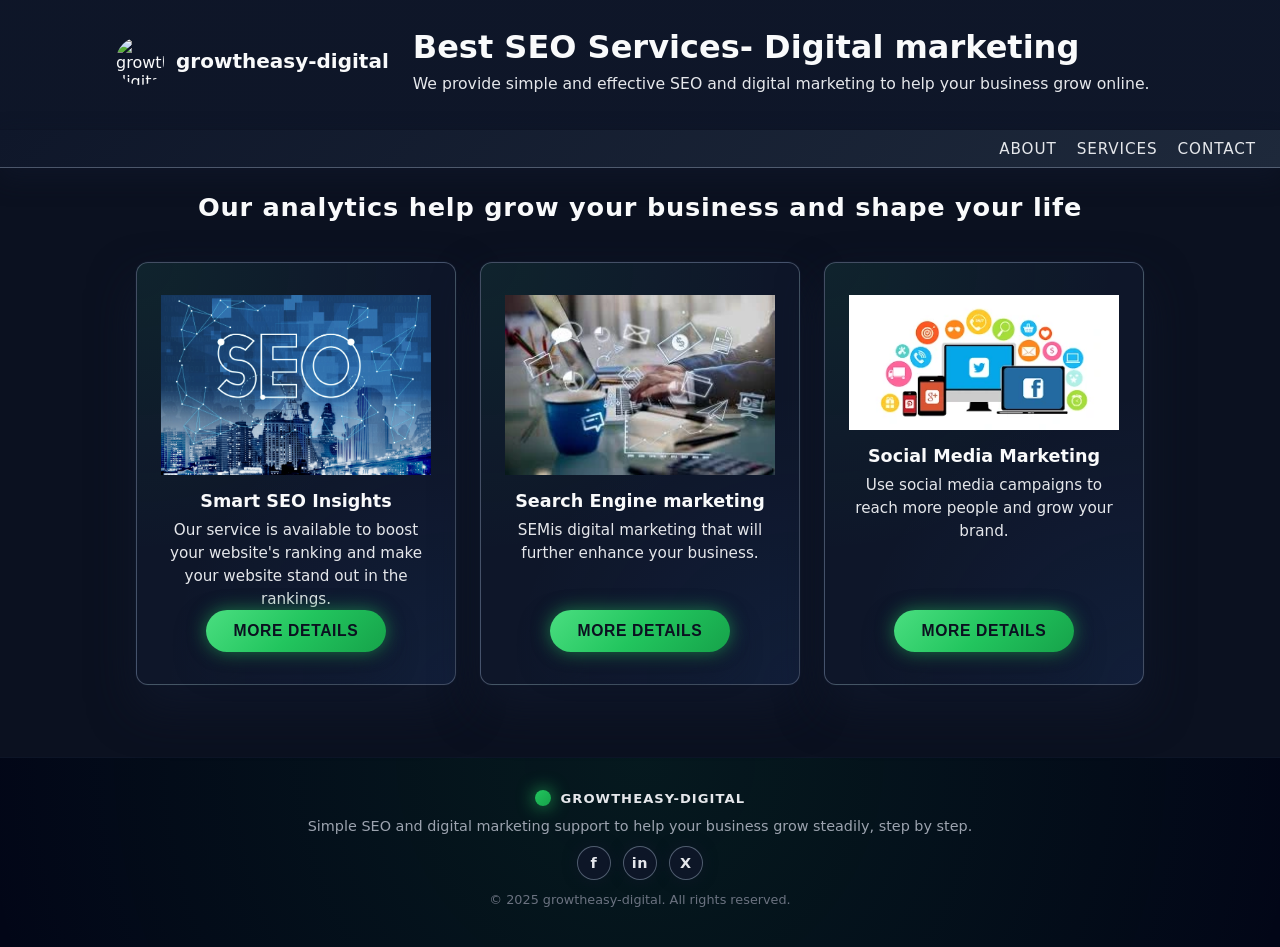
==== index.html @ 27e1763a "Add files via upload" ====
<!DOCTYPE html>
<html lang="en">
  <head>
    <meta charset="UTF-8" />
    <meta name="viewport" content="width=device-width, initial-scale=1.0" />
    <title>Best SEO Services - growtheasy-digital</title>
    <meta
      name="description"
      content="growtheasy-digital offers simple, effective SEO and digital marketing services to help your website rank higher and get more traffic."
    />
    <meta
      name="keywords"
      content="best SEO services, simple SEO, growtheasy-digital, digital marketing"
    />
    <link rel="stylesheet" href="style.css" />
  </head>
  <body>
    <header class="site-header">
      <div class="container header-inner">
        <div class="header-row">
          <div class="brand">
            <img
              src="assets/c__Users_sys_AppData_Roaming_Cursor_User_workspaceStorage_f2b926007fe96b2ac8cfe07fe9f8dbd3_images_digitalmarketing-91c3c5e1-c084-43f2-90ad-db1b7c544209.png"
              alt="growtheasy-digital digital marketing logo"
              class="brand-logo"
            />
            <span class="brand-name">growtheasy-digital</span>
          </div>

          <div class="title-group">
            <h1>Best SEO Services- Digital marketing</h1>
            <p>
              We provide simple and effective SEO and digital marketing to help
              your business grow online.
            </p>
          </div>
        </div>

        <div class="hero-media">
          <img
            src="images/digital-marketing-header.webp"
            alt="Digital marketing growth illustration"
          />
        </div>
      </div>
    </header>

    <nav class="main-nav main-nav--below">
      <a href="#about" class="nav-link">About</a>
      <a href="#services" class="nav-link">Services</a>
      <a href="#contact" class="nav-link">Contact</a>
    </nav>

    <section id="about" class="hero-subheading">
      <h2>Our analytics help grow your business and shape your life</h2>
    </section>

    <section id="services" class="feature-section">
      <div class="feature-grid">
        <div class="feature-card">
          <img src="search-engine-optimization.webp" alt="SEO analytics illustration" class="feature-icon" />
          <h3>Smart SEO Insights</h3>
          <p>Our service is available to boost your website's ranking and make your website stand out in the rankings.</p>
          <button class="feature-button">More Details</button>
        </div>
        <div class="feature-card">
          <img src="searchenginemarketing.webp" alt="Business growth chart" class="feature-icon" />
          <h3>Search Engine marketing</h3>
          <p>SEMis digital marketing that will further enhance your business.</p>
          <button class="feature-button">More Details</button>
        </div>
        <div class="feature-card">
          <img src="socialmediamarketing.webp" alt="Easy analytics dashboard" class="feature-icon" />
          <h3>Social Media Marketing</h3>
          <p>Use social media campaigns to reach more people and grow your brand.</p>
          <button class="feature-button">More Details</button>
        </div>
      </div>
    </section>

    <footer id="contact" class="site-footer">
      <div class="container footer-inner">
        <div class="footer-brand">
          <span class="footer-logo-dot"></span>
          <span class="footer-brand-name">growtheasy-digital</span>
        </div>
        <p class="footer-text">
          Simple SEO and digital marketing support to help your business grow steadily, step by step.
        </p>

        <div class="footer-social">
          <a href="#" class="footer-social-link" aria-label="Visit our Facebook">
            <span class="footer-social-icon">f</span>
          </a>
          <a href="#" class="footer-social-link" aria-label="Visit our Instagram">
            <span class="footer-social-icon">in</span>
          </a>
          <a href="#" class="footer-social-link" aria-label="Visit our Twitter">
            <span class="footer-social-icon">X</span>
          </a>
        </div>
        <p class="footer-copy">© 2025 growtheasy-digital. All rights reserved.</p>
      </div>
    </footer>
  </body>
</html>
---- style.css ----
/* Simple base styles */
*,
*::before,
*::after {
  box-sizing: border-box;
}

body {
  margin: 0;
  font-family: system-ui, -apple-system, BlinkMacSystemFont, "Segoe UI", sans-serif;
  background-color: #0b1120;
  color: #f9fafb;
}

img {
  max-width: 100%;
  display: block;
}

.container {
  max-width: 1080px;
  margin: 0 auto;
  padding: 0 1rem;
}

/* Header */
.site-header {
  background-image:
    linear-gradient(135deg, rgba(15, 23, 42, 0.8), rgba(15, 23, 42, 0.92)),
    url("images/banner.png");
  background-size: cover;
  background-position: center;
  background-repeat: no-repeat;
  border-bottom: 1px solid rgba(15, 23, 42, 0.6);
  padding: 1.75rem 0 2.25rem;
}

.header-inner {
  display: flex;
  flex-direction: column;
  gap: 1.5rem;
  align-items: stretch;
}

.header-row {
  display: flex;
  align-items: center;
  justify-content: space-between;
  gap: 1.5rem;
}

.brand {
  display: flex;
  align-items: center;
  gap: 0.75rem;
}

.brand-logo {
  width: 48px;
  height: 48px;
  border-radius: 50%;
  object-fit: cover;
}

.brand-name {
  font-weight: 700;
  font-size: 1.25rem;
  color: #f9fafb;
}

.title-group {
  flex: 1;
  text-align: left;
}

.title-group h1 {
  margin: 0 0 0.5rem;
  font-size: 2rem;
}

.title-group p {
  margin: 0;
  color: #e5e7eb;
  font-size: 0.98rem;
}

.hero-subheading {
  text-align: center;
  margin-top: 1.5rem;
}

.main-nav {
  display: flex;
  align-items: center;
  gap: 1.25rem;
}

.nav-link {
  font-size: 0.95rem;
  color: #e5e7eb;
  text-decoration: none;
  letter-spacing: 0.06em;
  text-transform: uppercase;
}

.nav-link:hover {
  color: #22c55e;
}

.main-nav--below {
  justify-content: flex-end;
  padding: 0.6rem 1.5rem 0.6rem;
  background: linear-gradient(135deg, #0f172a, #1e293b);
  border-bottom: 1px solid rgba(148, 163, 184, 0.45);
  box-shadow: 0 10px 25px rgba(15, 23, 42, 0.7);
}

.hero-subheading h2 {
  margin: 0;
  font-size: 1.6rem;
  font-weight: 700;
  letter-spacing: 0.03em;
  color: #f9fafb;
}

.hero-media {
  display: none;
}

.feature-section {
  margin-top: 2.5rem;
  padding: 0 1rem 3rem;
}

.feature-grid {
  display: flex;
  justify-content: center;
  align-items: stretch;
  gap: 1.5rem;
  max-width: 1080px;
  margin: 0 auto;
}

.feature-card {
  flex: 1;
  max-width: 320px;
  background:
    radial-gradient(circle at top left, rgba(34, 197, 94, 0.08), transparent 55%),
    radial-gradient(circle at bottom right, rgba(59, 130, 246, 0.08), transparent 55%),
    rgba(15, 23, 42, 0.98);
  border-radius: 0.75rem;
  padding: 2rem 1.5rem;
  text-align: center;
  border: 1px solid rgba(148, 163, 184, 0.4);
  min-height: 320px;
  display: flex;
  flex-direction: column;
  align-items: center;
  transition: transform 0.18s ease-out, box-shadow 0.18s ease-out, border-color 0.18s ease-out;
  box-shadow:
    0 22px 45px rgba(15, 23, 42, 0.9),
    0 0 0 1px rgba(15, 23, 42, 0.9);
}

.feature-card:hover {
  transform: translateY(-6px);
  border-color: rgba(190, 242, 100, 0.7);
  box-shadow:
    0 30px 60px rgba(15, 23, 42, 0.95),
    0 0 22px rgba(52, 211, 153, 0.6);
}

.feature-icon {
  width: 100%;
  max-height: 180px;
  margin: 0 0 1rem;
  border-radius: 0;
  object-fit: cover;
  border: none;
  background: none;
}

/* Slight boost for 3rd card image to visually balance sizes */
.feature-card:nth-child(3) .feature-icon {
  max-height: 210px;
  object-position: center top;
}

.feature-card h3 {
  margin: 0 0 0.5rem;
  font-size: 1.1rem;
  font-weight: 600;
}

.feature-card p {
  margin: 0;
  font-size: 0.95rem;
  color: #e5e7eb;
  line-height: 1.5;
}

.feature-button {
  margin-top: auto;
  display: inline-flex;
  align-items: center;
  justify-content: center;
  padding: 0.75rem 1.75rem;
  font-size: 0.98rem;
  font-weight: 600;
  border-radius: 999px;
  border: none;
  cursor: pointer;
  background:
    linear-gradient(135deg, #4ade80, #22c55e, #16a34a);
  color: #0b1120;
  box-shadow:
    0 0 18px rgba(34, 197, 94, 0.55),
    0 14px 30px rgba(15, 23, 42, 0.9);
  letter-spacing: 0.04em;
  text-transform: uppercase;
}

.feature-button:hover {
  transform: translateY(-1px);
  box-shadow: 0 18px 40px rgba(34, 197, 94, 0.6);
}

.feature-button:active {
  transform: translateY(0);
  box-shadow: 0 10px 24px rgba(34, 197, 94, 0.45);
}

.site-footer {
  border-top: 1px solid rgba(15, 23, 42, 0.9);
  background: radial-gradient(circle at top, rgba(34, 197, 94, 0.1), transparent),
    #020617;
  padding: 2rem 0 2.5rem;
  margin-top: 1.5rem;
}

.footer-inner {
  max-width: 1080px;
  margin: 0 auto;
  padding: 0 1rem;
  text-align: center;
}

.footer-brand {
  display: inline-flex;
  align-items: center;
  gap: 0.6rem;
  margin-bottom: 0.75rem;
}

.footer-logo-dot {
  width: 16px;
  height: 16px;
  border-radius: 999px;
  background: linear-gradient(135deg, #22c55e, #16a34a);
  box-shadow: 0 0 18px rgba(34, 197, 94, 0.9);
}

.footer-brand-name {
  font-weight: 600;
  letter-spacing: 0.08em;
  text-transform: uppercase;
  font-size: 0.82rem;
  color: #e5e7eb;
}

.footer-text {
  margin: 0 0 0.5rem;
  font-size: 0.9rem;
  color: #9ca3af;
}

.footer-copy {
  margin: 0;
  font-size: 0.8rem;
  color: #6b7280;
}

.footer-social {
  display: flex;
  justify-content: center;
  gap: 0.75rem;
  margin: 0.75rem 0 0.75rem;
}

.footer-social-link {
  text-decoration: none;
}

.footer-social-icon {
  width: 34px;
  height: 34px;
  border-radius: 999px;
  display: inline-flex;
  align-items: center;
  justify-content: center;
  font-size: 0.9rem;
  font-weight: 600;
  letter-spacing: 0.05em;
  background: rgba(15, 23, 42, 0.9);
  color: #e5e7eb;
  border: 1px solid rgba(148, 163, 184, 0.5);
  box-shadow: 0 0 14px rgba(15, 23, 42, 0.7);
}

/* Simple responsive */
@media (max-width: 768px) {
  .header-row {
    flex-direction: column;
    align-items: flex-start;
  }

  .title-group {
    text-align: left;
  }

  .feature-grid {
    flex-direction: column;
    align-items: center;
  }
}
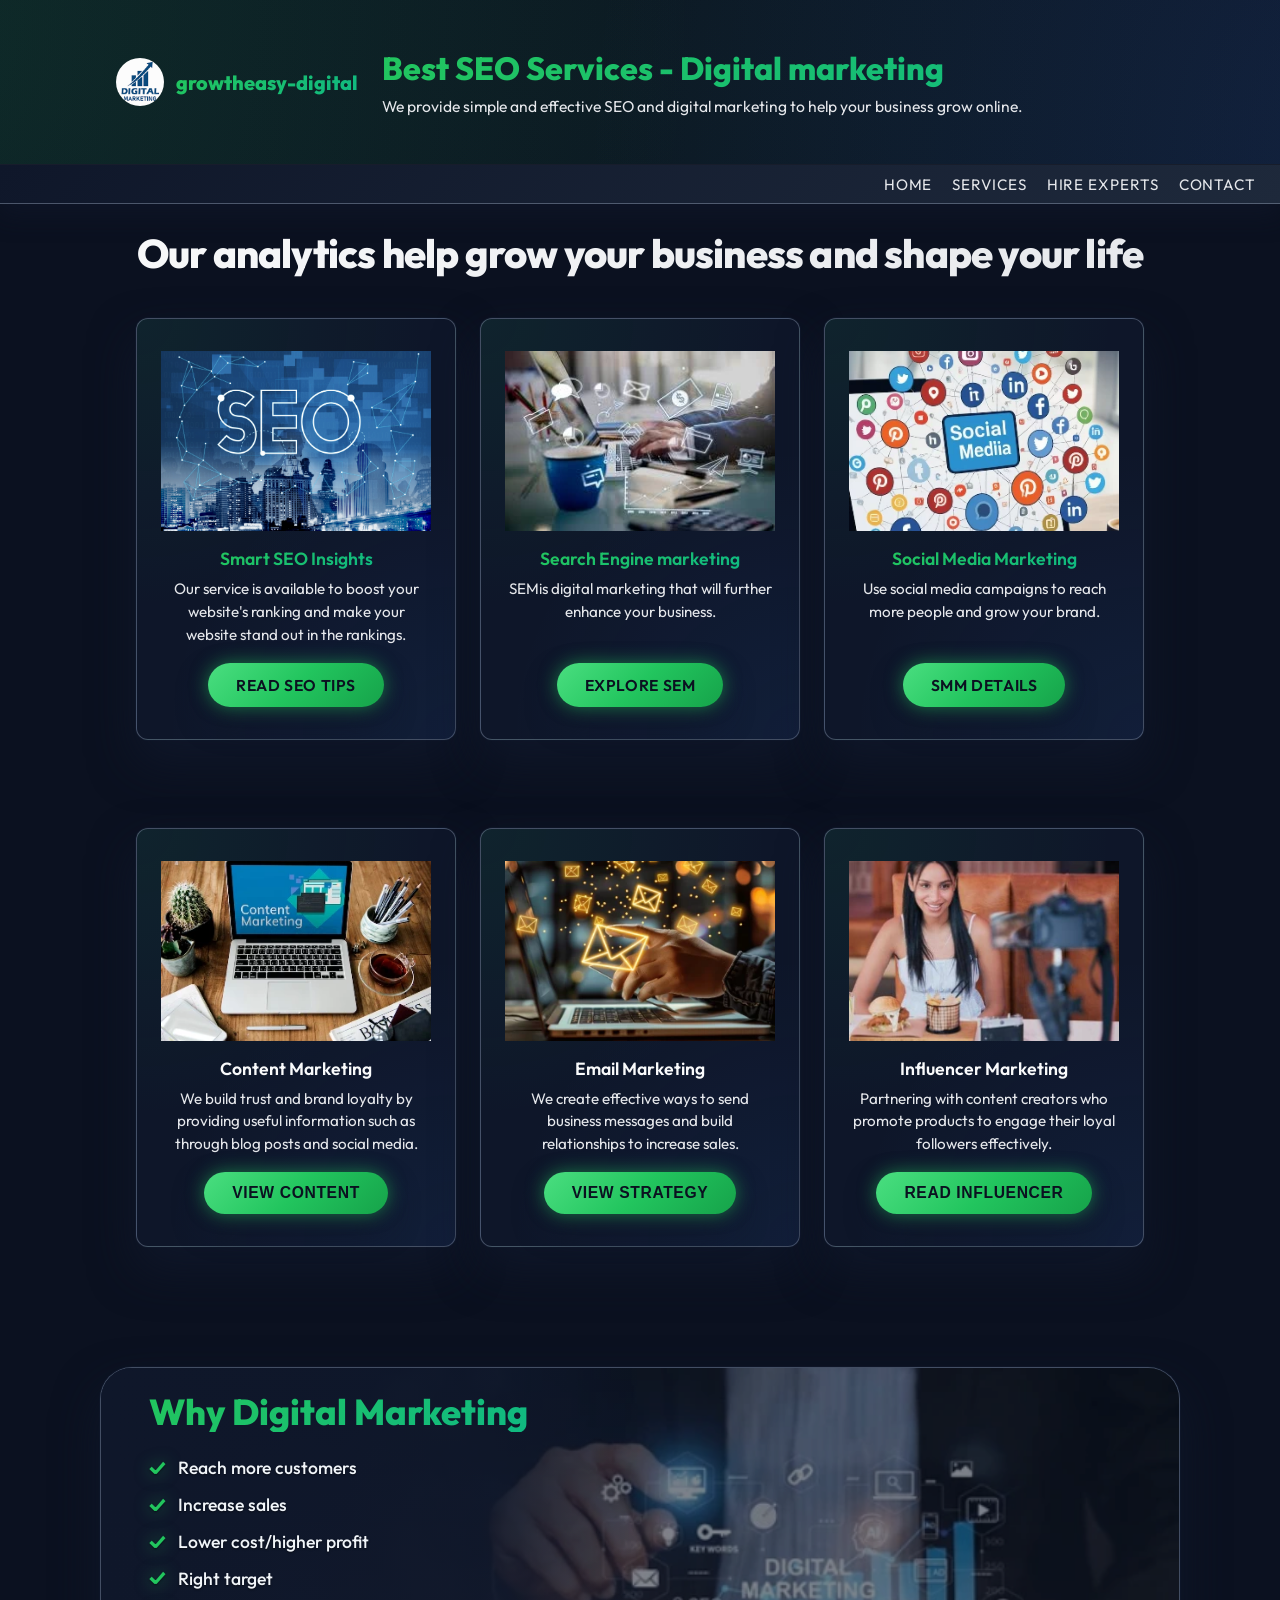
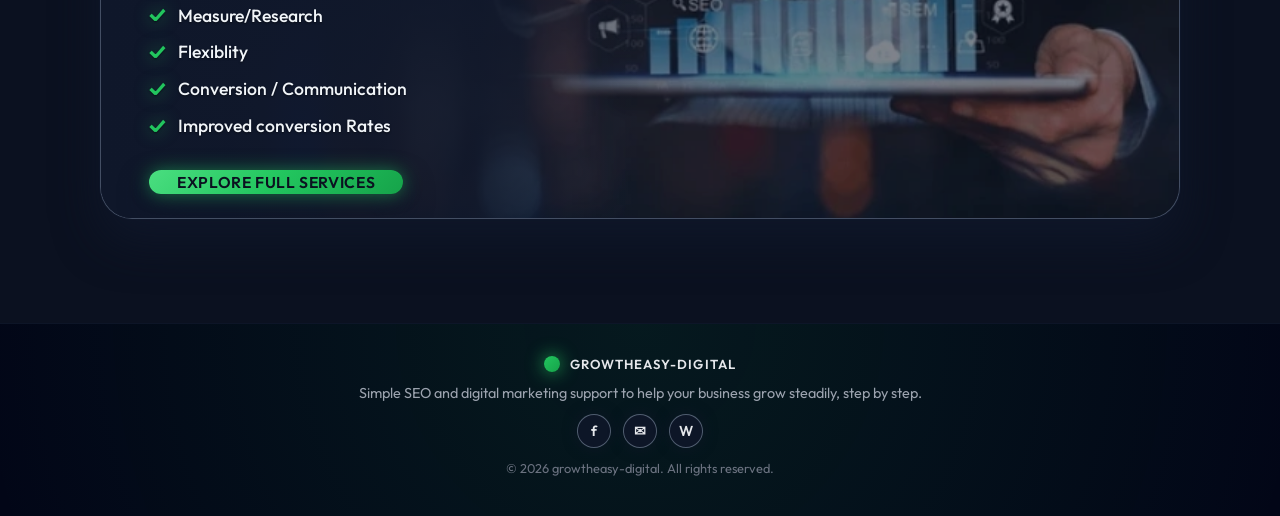
==== commit c3e3dbfd: "Add files via upload" ====
--- a/index.html
+++ b/index.html
@@ -1,106 +1,361 @@
 <!DOCTYPE html>
 <html lang="en">
-  <head>
-    <meta charset="UTF-8" />
-    <meta name="viewport" content="width=device-width, initial-scale=1.0" />
-    <title>Best SEO Services - growtheasy-digital</title>
-    <meta
-      name="description"
-      content="growtheasy-digital offers simple, effective SEO and digital marketing services to help your website rank higher and get more traffic."
-    />
-    <meta
-      name="keywords"
-      content="best SEO services, simple SEO, growtheasy-digital, digital marketing"
-    />
-    <link rel="stylesheet" href="style.css" />
-  </head>
-  <body>
-    <header class="site-header">
-      <div class="container header-inner">
-        <div class="header-row">
-          <div class="brand">
-            <img
-              src="assets/c__Users_sys_AppData_Roaming_Cursor_User_workspaceStorage_f2b926007fe96b2ac8cfe07fe9f8dbd3_images_digitalmarketing-91c3c5e1-c084-43f2-90ad-db1b7c544209.png"
-              alt="growtheasy-digital digital marketing logo"
-              class="brand-logo"
-            />
-            <span class="brand-name">growtheasy-digital</span>
+
+<head>
+  <meta charset="UTF-8" />
+  <meta name="viewport" content="width=device-width, initial-scale=1.0" />
+  <title>Best SEO Services - growtheasy-digital</title>
+  <meta name="description"
+    content="growtheasy-digital offers simple, effective SEO and digital marketing services to help your website rank higher and get more traffic." />
+  <meta name="keywords" content="best SEO services, simple SEO, growtheasy-digital, digital marketing" />
+
+  <!-- Open Graph / Facebook -->
+  <meta property="og:type" content="website" />
+  <meta property="og:url" content="https://digitalmarketing-blue.vercel.app/" />
+  <meta property="og:title" content="Best SEO Services - growtheasy-digital" />
+  <meta property="og:description"
+    content="Simple, effective SEO and digital marketing services to help your business grow." />
+  <meta property="og:image" content="https://digitalmarketing-blue.vercel.app/digitalmarketing.png" />
+
+  <!-- Twitter -->
+  <meta property="twitter:card" content="summary_large_image" />
+  <meta property="twitter:url" content="https://digitalmarketing-blue.vercel.app/" />
+  <meta property="twitter:title" content="Best SEO Services - growtheasy-digital" />
+  <meta property="twitter:description"
+    content="Simple, effective SEO and digital marketing services to help your business grow." />
+  <meta property="twitter:image" content="https://digitalmarketing-blue.vercel.app/digitalmarketing.png" />
+
+  <link rel="stylesheet" href="style.css" />
+  <!-- canonical -->
+  <link rel="canonical" href="https://digitalmarketing-blue.vercel.app/" />
+  <script type="application/ld+json">
+  {
+    "@context": "https://schema.org",
+    "@type": "LocalBusiness",
+    "name": "growtheasy-digital",
+    "image": "https://digitalmarketing-blue.vercel.app/digitalmarketing.png",
+    "@id": "https://digitalmarketing-blue.vercel.app/",
+    "url": "https://digitalmarketing-blue.vercel.app/",
+    "telephone": "919543060331",
+    "address": {
+      "@type": "PostalAddress",
+      "addressCountry": "IN"
+    },
+    "hasOfferCatalog": {
+      "@type": "OfferCatalog",
+      "name": "Digital Marketing Services",
+      "itemListElement": [
+        {
+          "@type": "Offer",
+          "itemOffered": {
+            "@type": "Service",
+            "name": "Search Engine Optimization"
+          }
+        },
+        {
+          "@type": "Offer",
+          "itemOffered": {
+            "@type": "Service",
+            "name": "Search Engine Marketing"
+          }
+        },
+        {
+          "@type": "Offer",
+          "itemOffered": {
+            "@type": "Service",
+            "name": "Social Media Marketing"
+          }
+        },
+        {
+          "@type": "Offer",
+          "itemOffered": {
+            "@type": "Service",
+            "name": "Content Marketing"
+          }
+        },
+        {
+          "@type": "Offer",
+          "itemOffered": {
+            "@type": "Service",
+            "name": "Email Marketing"
+          }
+        },
+        {
+          "@type": "Offer",
+          "itemOffered": {
+            "@type": "Service",
+            "name": "Digital Strategy"
+          }
+        },
+        {
+          "@type": "Offer",
+          "itemOffered": {
+            "@type": "Service",
+            "name": "Pay-Per-Click"
+          }
+        }
+      ]
+    }
+  }
+  </script>
+  <script type="application/ld+json">
+  {
+    "@context": "https://schema.org",
+    "@type": "BreadcrumbList",
+    "itemListElement": [{
+      "@type": "ListItem",
+      "position": 1,
+      "name": "Home",
+      "item": "https://digitalmarketing-blue.vercel.app/"
+    }]
+  }
+  </script>
+</head>
+
+<body>
+  <header class="site-header">
+    <div class="container header-inner">
+      <div class="header-row reveal">
+        <div class="brand">
+          <img src="digitalmarketing.png" alt="growtheasy-digital logo" class="brand-logo" />
+          <span class="brand-name flashy-gradient-text">growtheasy-digital</span>
+        </div>
+
+        <div class="title-group">
+          <h1 class="flashy-gradient-text">Best SEO Services - Digital marketing</h1>
+          <p>
+            We provide simple and effective SEO and digital marketing to help
+            your business grow online.
+          </p>
+        </div>
+      </div>
+
+      <div class="hero-media">
+        <img src="techseo.png" alt="Digital marketing growth illustration" />
+      </div>
+    </div>
+  </header>
+
+  <nav class="main-nav main-nav--below">
+    <a href="index.html" class="nav-link">Home</a>
+    <a href="digitalmarketing-services.html" class="nav-link">Services</a>
+    <a href="hire-digital-marketing-experts.html" class="nav-link">Hire Experts</a>
+    <a href="contact-us.html" class="nav-link">Contact</a>
+  </nav>
+
+  <section id="about" class="hero-subheading">
+    <h2>Our analytics help grow your business and shape your life</h2>
+  </section>
+  <section id="services" class="feature-section reveal">
+    <div class="feature-grid">
+      <div class="feature-card delay-1">
+        <img src="search-engine-optimization.webp" alt="SEO analytics illustration" class="feature-icon" />
+        <h3 class="flashy-gradient-text">Smart SEO Insights</h3>
+        <p>Our service is available to boost your website's ranking and make your website stand out in the rankings.</p>
+        <a href="https://medium.com/@umadevik.2008/smart-seo-insights-e9427f7b7530" class="feature-button"
+          target="_blank" rel="noopener noreferrer">Read SEO Tips</a>
+      </div>
+      <div class="feature-card delay-2">
+        <img src="searchenginemarketing.webp" alt="Business growth chart" class="feature-icon" />
+        <h3 class="flashy-gradient-text">Search Engine marketing</h3>
+        <p>SEMis digital marketing that will further enhance your business.</p>
+        <a href="https://medium.com/@umadevik.2008/search-engine-marketing-aad16ede987d" class="feature-button"
+          target="_blank" rel="noopener noreferrer">Explore SEM</a>
+      </div>
+      <div class="feature-card delay-3">
+        <img src="socialmediamarketings.webp" alt="Easy analytics dashboard" class="feature-icon" />
+        <h3 class="flashy-gradient-text">Social Media Marketing</h3>
+        <p>Use social media campaigns to reach more people and grow your brand.</p>
+        <a href="https://medium.com/@umadevik.2008/social-media-marketing-57915218c8c3" class="feature-button"
+          target="_blank" rel="noopener noreferrer"> SMM Details </a>
+      </div>
+    </div>
+  </section>
+
+  <section class="feature-section">
+    <div class="feature-grid">
+      <div class="feature-card">
+        <img src="contentmarketing.webp" alt="Content Marketing strategies" class="feature-icon" />
+        <h3>Content Marketing</h3>
+        <p>We build trust and brand loyalty by providing useful information such as through blog posts and social media.
+        </p>
+        <button id="contentAdBtn" class="feature-button">View Content</button>
+      </div>
+      <!-- popup content marketing-->
+      <div id="adPopup">
+        <div class="popup-header">
+          <span>Our Google Featured Ad</span>
+          <button onclick="closePopup()" class="popup-close">&times;</button>
+        </div>
+        <img src="contentad.png" alt="Google Ad Screenshot" class="popup-image">
+        <p class="popup-text">
+          We are recognized as a leading service on Google!
+        </p>
+      </div>
+
+      <div class="feature-card">
+        <img src="emailmarketing.webp" alt="Email Marketing campaigns" class="feature-icon" />
+        <h3>Email Marketing</h3>
+        <p>We create effective ways to send business messages and build relationships to increase sales.</p>
+        <button id="emailBtn" class="feature-button">View Strategy</button>
+      </div>
+
+      <div class="feature-card">
+        <img src="influencermarketing.webp" alt="Influencer Marketing partnerships" class="feature-icon" />
+        <h3>Influencer Marketing</h3>
+        <p>Partnering with content creators who promote products to engage their loyal followers effectively.</p>
+        <button class="feature-button" id="adBtn">Read Influencer</button>
+      </div>
+
+      <!-- start popup -->
+      <div id="adModal" class="modal-overlay">
+        <div class="modal-content-card">
+          <span id="closeBtn" class="modal-close-btn">&times;</span>
+          <h2 class="modal-title-text">Our Influencer Marketing Ad</h2>
+          <div class="modal-iframe-box">
+            <iframe loading="lazy" src="https://www.canva.com/design/DAHDA0j7-Xc/JDiESpW8kjUdtW1NJ4RB-g/view?embed"
+              allowfullscreen="allowfullscreen" allow="fullscreen">
+            </iframe>
           </div>
-
-          <div class="title-group">
-            <h1>Best SEO Services- Digital marketing</h1>
-            <p>
-              We provide simple and effective SEO and digital marketing to help
-              your business grow online.
-            </p>
+        </div>
+      </div>
+      <!--  end popup -->
+
+      <!-- Email Marketing Strategy Popup -->
+      <div id="emailModal" class="modal-overlay">
+        <div class="modal-content-card">
+          <span id="closeEmailBtn" class="modal-close-btn">&times;</span>
+          <h2 class="modal-title-text">Email Growth Engine</h2>
+
+          <div class="strategy-grid">
+            <div class="strategy-step">
+              <div class="step-icon">1</div>
+              <h4>Custom Strategy</h4>
+              <p>We build a roadmap based on your audience and goals.</p>
+            </div>
+            <div class="strategy-step">
+              <div class="step-icon">2</div>
+              <h4>Stunning Design</h4>
+              <p>Mobile-friendly, high-conversion email templates.</p>
+            </div>
+            <div class="strategy-step">
+              <div class="step-icon">3</div>
+              <h4>Data-Driven</h4>
+              <p>We analyze every click to maximize your sales.</p>
+            </div>
           </div>
-        </div>
-
-        <div class="hero-media">
-          <img
-            src="images/digital-marketing-header.webp"
-            alt="Digital marketing growth illustration"
-          />
-        </div>
-      </div>
-    </header>
-
-    <nav class="main-nav main-nav--below">
-      <a href="#about" class="nav-link">About</a>
-      <a href="#services" class="nav-link">Services</a>
-      <a href="#contact" class="nav-link">Contact</a>
-    </nav>
-
-    <section id="about" class="hero-subheading">
-      <h2>Our analytics help grow your business and shape your life</h2>
-    </section>
-
-    <section id="services" class="feature-section">
-      <div class="feature-grid">
-        <div class="feature-card">
-          <img src="search-engine-optimization.webp" alt="SEO analytics illustration" class="feature-icon" />
-          <h3>Smart SEO Insights</h3>
-          <p>Our service is available to boost your website's ranking and make your website stand out in the rankings.</p>
-          <button class="feature-button">More Details</button>
-        </div>
-        <div class="feature-card">
-          <img src="searchenginemarketing.webp" alt="Business growth chart" class="feature-icon" />
-          <h3>Search Engine marketing</h3>
-          <p>SEMis digital marketing that will further enhance your business.</p>
-          <button class="feature-button">More Details</button>
-        </div>
-        <div class="feature-card">
-          <img src="socialmediamarketing.webp" alt="Easy analytics dashboard" class="feature-icon" />
-          <h3>Social Media Marketing</h3>
-          <p>Use social media campaigns to reach more people and grow your brand.</p>
-          <button class="feature-button">More Details</button>
-        </div>
-      </div>
-    </section>
-
-    <footer id="contact" class="site-footer">
-      <div class="container footer-inner">
-        <div class="footer-brand">
-          <span class="footer-logo-dot"></span>
-          <span class="footer-brand-name">growtheasy-digital</span>
-        </div>
-        <p class="footer-text">
-          Simple SEO and digital marketing support to help your business grow steadily, step by step.
-        </p>
-
-        <div class="footer-social">
-          <a href="#" class="footer-social-link" aria-label="Visit our Facebook">
-            <span class="footer-social-icon">f</span>
-          </a>
-          <a href="#" class="footer-social-link" aria-label="Visit our Instagram">
-            <span class="footer-social-icon">in</span>
-          </a>
-          <a href="#" class="footer-social-link" aria-label="Visit our Twitter">
-            <span class="footer-social-icon">X</span>
-          </a>
-        </div>
-        <p class="footer-copy">© 2025 growtheasy-digital. All rights reserved.</p>
-      </div>
-    </footer>
-  </body>
-</html>
+
+          <div class="trust-stat-box">
+            <span class="stat-highlight">4200% average ROI</span>
+            <p>Email marketing is the most powerful tool for business growth.</p>
+          </div>
+
+          <div class="newsletter-preview">
+            <img src="emailmarketingservices.webp" alt="Email Strategy Preview" class="modal-preview-img">
+          </div>
+        </div>
+      </div>
+    </div>
+  </section>
+
+
+  <section class="feature-section">
+    <div class="cta-container">
+      <div class="cta-card">
+        <img src="digitalmarketingservices.webp" alt="Digital Marketing Services" class="cta-banner-image" />
+        <div class="cta-overlay-left">
+          <h2>Why Digital Marketing</h2>
+          <ul class="cta-benefits-list">
+            <li>Reach more customers</li>
+            <li>Increase sales</li>
+            <li>Lower cost/higher profit</li>
+            <li>Right target</li>
+            <li>Measure/Research</li>
+            <li>Flexiblity</li>
+            <li>Conversion / Communication</li>
+            <li>Improved conversion Rates</li>
+          </ul>
+          <a href="digitalmarketing-services.html" class="feature-button cta-overlay-btn">Explore Full Services</a>
+        </div>
+      </div>
+    </div>
+  </section>
+
+  <footer id="contact" class="site-footer">
+    <div class="container footer-inner">
+      <div class="footer-brand">
+        <span class="footer-logo-dot"></span>
+        <span class="footer-brand-name">growtheasy-digital</span>
+      </div>
+      <p class="footer-text">
+        Simple SEO and digital marketing support to help your business grow steadily, step by step.
+      </p>
+
+      <div class="footer-social">
+        <div class="footer-social-link" aria-label="Facebook">
+          <span class="footer-social-icon">f</span>
+        </div>
+        <a href="mailto:umadevik.2008@gmail.com" class="footer-social-link" aria-label="Mail Us">
+          <span class="footer-social-icon">✉</span>
+        </a>
+        <div class="footer-social-link" aria-label="Whatsapp">
+          <span class="footer-social-icon">W</span>
+        </div>
+      </div>
+      <p class="footer-copy">© 2026 growtheasy-digital. All rights reserved.</p>
+    </div>
+  </footer>
+  <script>
+    const observer = new IntersectionObserver((entries) => {
+      entries.forEach((entry) => {
+        if (entry.isIntersecting) {
+          entry.target.classList.add('active');
+        }
+      });
+    }, { threshold: 0.1 });
+
+    document.querySelectorAll('.reveal').forEach((el) => observer.observe(el));
+
+    // Modal Elements
+    var modal = document.getElementById("adModal");
+    var btn = document.getElementById("adBtn");
+    var span = document.getElementById("closeBtn");
+
+    // AdModal (Influencer)
+    btn.onclick = function () { modal.style.display = "block"; document.body.style.overflow = "hidden"; }
+    span.onclick = function () { modal.style.display = "none"; document.body.style.overflow = "auto"; }
+
+    // Email Modal Setup
+    const emailModal = document.getElementById("emailModal");
+    const emailBtn = document.getElementById("emailBtn");
+    const closeEmailBtn = document.getElementById("closeEmailBtn");
+
+    emailBtn.onclick = function () {
+      emailModal.style.display = "block";
+      document.body.style.overflow = "hidden";
+    }
+    closeEmailBtn.onclick = function () {
+      emailModal.style.display = "none";
+      document.body.style.overflow = "auto";
+    }
+
+    // Window Click to Close
+    window.onclick = function (event) {
+      if (event.target == modal) { modal.style.display = "none"; document.body.style.overflow = "auto"; }
+      if (event.target == emailModal) { emailModal.style.display = "none"; document.body.style.overflow = "auto"; }
+    }
+
+    // Content Ad Popup
+    const contentModal = document.getElementById("adPopup");
+    const contentBtn = document.getElementById("contentAdBtn");
+
+    contentBtn.onclick = function () {
+      contentModal.style.display = "block";
+    }
+    function closePopup() {
+      document.getElementById('adPopup').style.display = 'none';
+    }
+  </script>
+</body>
+
+</html>
--- a/style.css
+++ b/style.css
@@ -1,4 +1,15 @@
-/* Simple base styles */
+@import url('https://fonts.googleapis.com/css2?family=Outfit:wght@300;400;600;800&display=swap');
+
+:root {
+  --primary: #22c55e;
+  --primary-glow: rgba(34, 197, 94, 0.4);
+  --accent: #10b981;
+  --dark-bg: #0b1120;
+  --glass-bg: rgba(255, 255, 255, 0.7);
+  --glass-border: rgba(255, 255, 255, 0.3);
+  --premium-shadow: 0 20px 40px -10px rgba(75, 59, 59, 0.1);
+}
+
 *,
 *::before,
 *::after {
@@ -7,9 +18,10 @@
 
 body {
   margin: 0;
-  font-family: system-ui, -apple-system, BlinkMacSystemFont, "Segoe UI", sans-serif;
+  font-family: 'Outfit', sans-serif;
   background-color: #0b1120;
   color: #f9fafb;
+  overflow-x: hidden;
 }
 
 img {
@@ -25,17 +37,41 @@
 
 /* Header */
 .site-header {
-  background-image:
-    linear-gradient(135deg, rgba(15, 23, 42, 0.8), rgba(15, 23, 42, 0.92)),
-    url("images/banner.png");
-  background-size: cover;
-  background-position: center;
-  background-repeat: no-repeat;
-  border-bottom: 1px solid rgba(15, 23, 42, 0.6);
-  padding: 1.75rem 0 2.25rem;
+  position: relative;
+  background: #0b1120;
+  overflow: hidden;
+  padding: 3rem 0;
+  border-bottom: 1px solid rgba(255, 255, 255, 0.05);
+}
+
+.site-header::before {
+  content: "";
+  position: absolute;
+  top: -50%;
+  left: -50%;
+  width: 200%;
+  height: 200%;
+  background:
+    radial-gradient(circle at 20% 30%, rgba(34, 197, 94, 0.15) 0%, transparent 40%),
+    radial-gradient(circle at 80% 70%, rgba(59, 130, 246, 0.15) 0%, transparent 40%),
+    radial-gradient(circle at 50% 50%, rgba(34, 197, 94, 0.05) 0%, transparent 60%);
+  animation: mesh-float 20s infinite linear;
+  z-index: 0;
+}
+
+@keyframes mesh-float {
+  0% {
+    transform: rotate(0deg);
+  }
+
+  100% {
+    transform: rotate(360deg);
+  }
 }
 
 .header-inner {
+  position: relative;
+  z-index: 1;
   display: flex;
   flex-direction: column;
   gap: 1.5rem;
@@ -117,14 +153,246 @@
 
 .hero-subheading h2 {
   margin: 0;
-  font-size: 1.6rem;
-  font-weight: 700;
-  letter-spacing: 0.03em;
+  font-size: 2.5rem;
+  font-weight: 800;
+  letter-spacing: -0.02em;
   color: #f9fafb;
+  background: linear-gradient(135deg, #f9fafb 0%, #e5e7eb 100%);
+  -webkit-background-clip: text;
+  background-clip: text;
+  -webkit-text-fill-color: transparent;
+}
+
+/* Glassmorphism Utility */
+.glass-panel {
+  background: rgba(255, 255, 255, 0.8);
+  backdrop-filter: blur(12px);
+  -webkit-backdrop-filter: blur(12px);
+  border: 1px solid rgba(255, 255, 255, 0.4);
+  box-shadow: 0 8px 32px 0 rgba(31, 38, 135, 0.07);
+}
+
+/* Flashy Text */
+.flashy-gradient-text {
+  background: linear-gradient(135deg, #22c55e 0%, #10b981 100%);
+  -webkit-background-clip: text;
+  background-clip: text;
+  -webkit-text-fill-color: transparent;
+  font-weight: 800;
+}
+
+/* Entry Animations */
+.reveal {
+  opacity: 0;
+  transform: translateY(30px);
+  transition: all 0.8s cubic-bezier(0.2, 1, 0.3, 1);
+}
+
+.reveal.active {
+  opacity: 1;
+  transform: translateY(0);
+}
+
+.delay-1 {
+  transition-delay: 0.1s;
+}
+
+.delay-2 {
+  transition-delay: 0.2s;
+}
+
+.delay-3 {
+  transition-delay: 0.3s;
 }
 
 .hero-media {
   display: none;
+}
+
+/* Call to Action Container */
+.cta-container {
+  width: 100%;
+  display: flex;
+  justify-content: center;
+}
+
+.cta-card {
+  width: 90%;
+  max-width: 1080px;
+  margin: 2rem auto;
+  position: relative;
+  border-radius: 2rem;
+  overflow: hidden;
+  background: rgba(15, 23, 42, 0.98);
+  border: 1px solid rgba(148, 163, 184, 0.4);
+  box-shadow:
+    0 22px 45px rgba(15, 23, 42, 0.9),
+    0 0 0 1px rgba(15, 23, 42, 0.9);
+  transition: transform 0.3s ease, box-shadow 0.3s ease;
+}
+
+.cta-card:hover {
+  transform: translateY(-5px);
+  box-shadow:
+    0 30px 60px rgba(15, 23, 42, 0.95),
+    0 0 22px rgba(52, 211, 153, 0.4);
+}
+
+.cta-banner-image {
+  width: 100%;
+  height: 100%;
+  min-height: 450px;
+  display: block;
+  object-fit: cover;
+  opacity: 0.6;
+  /* Soften the image to make text pop */
+  filter: brightness(0.8);
+}
+
+/* Left side transparent box */
+.cta-overlay-left {
+  position: absolute;
+  top: 0;
+  left: 0;
+  width: 50%;
+  height: 100%;
+  display: flex;
+  flex-direction: column;
+  justify-content: center;
+  align-items: flex-start;
+  padding: 4rem 3rem;
+  background: linear-gradient(to right, rgba(15, 23, 42, 1) 0%, rgba(15, 23, 42, 0.8) 70%, transparent 100%);
+  z-index: 2;
+}
+
+.cta-overlay-left h2 {
+  color: #ffffff;
+  font-size: 2.25rem;
+  font-weight: 800;
+  line-height: 1.1;
+  margin: 0 0 1.5rem 0;
+  background: linear-gradient(135deg, #22c55e, #10b981);
+  -webkit-background-clip: text;
+  background-clip: text;
+  -webkit-text-fill-color: transparent;
+}
+
+.cta-overlay-left p {
+  color: #f9fafb;
+  font-size: 1.25rem;
+  font-weight: 500;
+  line-height: 1.6;
+  margin: 0 0 1.5rem 0;
+  /* Add margin below p to push button down */
+  text-shadow: 0 2px 4px rgba(0, 0, 0, 0.8);
+}
+
+.cta-benefits-list {
+  list-style: none;
+  padding: 0;
+  margin: 0 0 2rem 0;
+  display: flex;
+  flex-direction: column;
+  gap: 0.8rem;
+}
+
+.cta-benefits-list li {
+  display: flex;
+  align-items: center;
+  gap: 0.75rem;
+  font-size: 1.1rem;
+  color: #f1f5f9;
+  font-weight: 500;
+  text-shadow: 0 1px 2px rgba(0, 0, 0, 0.5);
+}
+
+.cta-benefits-list li::before {
+  content: "✓";
+  color: #22c55e;
+  font-weight: 900;
+  font-size: 1.2rem;
+  display: inline-block;
+  filter: drop-shadow(0 0 8px rgba(34, 197, 94, 0.5));
+}
+
+.cta-overlay-btn {
+
+  align-self: flex-start;
+  /* Move from left side to right side of the overlay box */
+  margin-top: 0;
+  /* No extra margin, let the list margin handle the gap */
+  padding: 0.9rem 2.5rem;
+  font-size: 1.1rem;
+  position: relative;
+  overflow: hidden;
+  animation: flashy-glow 3s infinite;
+  border: 2px solid rgba(255, 255, 255, 0.4);
+  backdrop-filter: blur(8px);
+  -webkit-backdrop-filter: blur(8px);
+  transition: all 0.3s ease;
+}
+
+.cta-overlay-btn:hover {
+  transform: scale(1.05) translateY(-2px);
+  border-color: rgba(255, 255, 255, 0.5);
+}
+
+@keyframes flashy-glow {
+
+  0%,
+  100% {
+    box-shadow: 0 0 15px rgba(34, 197, 94, 0.6), 0 14px 30px rgba(15, 23, 42, 0.9);
+    background: linear-gradient(135deg, #4ade80, #22c55e, #16a34a);
+  }
+
+  50% {
+    box-shadow: 0 0 35px rgba(74, 222, 128, 0.9), 0 14px 30px rgba(15, 23, 42, 0.9);
+    background: linear-gradient(135deg, #5ef095, #22c55e, #16a34a);
+  }
+}
+
+.cta-overlay-btn::after {
+  content: "";
+  position: absolute;
+  top: -50%;
+  left: -100%;
+  width: 50%;
+  height: 200%;
+  background: linear-gradient(to right,
+      transparent,
+      rgba(255, 255, 255, 0.3),
+      transparent);
+  transform: rotate(30deg);
+  transition: none;
+}
+
+.cta-overlay-btn:hover::after {
+  animation: shimmer 0.8s infinite;
+}
+
+@keyframes shimmer {
+  100% {
+    left: 200%;
+  }
+}
+
+/* Responsive drop down to text-under-image */
+@media (max-width: 768px) {
+  .cta-overlay-left {
+    position: static;
+    width: 100%;
+    height: auto;
+    background: rgba(11, 17, 32, 0.95);
+    padding: 2rem;
+    align-items: center;
+    text-align: center;
+  }
+
+  .cta-benefits-list {
+    align-items: flex-start;
+    margin: 0 auto 2rem;
+    width: fit-content;
+  }
 }
 
 .feature-section {
@@ -180,11 +448,13 @@
   background: none;
 }
 
-/* Slight boost for 3rd card image to visually balance sizes */
-.feature-card:nth-child(3) .feature-icon {
+/* Adjusted 3rd card image to visually balance sizes */
+/*.feature-card:nth-child(3) .feature-icon {
   max-height: 210px;
-  object-position: center top;
-}
+  object-fit: contain;
+  object-position: center center;
+  margin-top: -10px;
+}*/
 
 .feature-card h3 {
   margin: 0 0 0.5rem;
@@ -193,10 +463,38 @@
 }
 
 .feature-card p {
-  margin: 0;
+  margin: 0 0 1rem;
   font-size: 0.95rem;
   color: #e5e7eb;
   line-height: 1.5;
+}
+
+.tool-list {
+  list-style: none;
+  padding: 0;
+  margin: 1rem 0 0;
+  width: 100%;
+  text-align: left;
+}
+
+.tool-list li {
+  font-size: 0.88rem;
+  color: #9ca3af;
+  padding: 0.4rem 0;
+  border-bottom: 1px solid rgba(148, 163, 184, 0.1);
+  display: flex;
+  align-items: center;
+  gap: 0.5rem;
+}
+
+.tool-list li::before {
+  content: "→";
+  color: #22c55e;
+  font-weight: bold;
+}
+
+.tool-list li:last-child {
+  border-bottom: none;
 }
 
 .feature-button {
@@ -218,6 +516,7 @@
     0 14px 30px rgba(15, 23, 42, 0.9);
   letter-spacing: 0.04em;
   text-transform: uppercase;
+  text-decoration: none;
 }
 
 .feature-button:hover {
@@ -307,7 +606,367 @@
   box-shadow: 0 0 14px rgba(15, 23, 42, 0.7);
 }
 
+
+
+/* Light Theme & Button Styles */
+.header-actions {
+  display: flex;
+  align-items: center;
+}
+
+.home-btn-flashy {
+  display: inline-flex;
+  align-items: center;
+  justify-content: center;
+  gap: 0.8rem;
+  text-decoration: none;
+  background: white;
+  padding: 0.6rem 2.2rem;
+  /* Longer look */
+  border-radius: 50px;
+  /* Fully rounded rectangle */
+  box-shadow: 0 4px 15px rgba(0, 0, 0, 0.2);
+  border: 2px solid #22c55e;
+  transition: all 0.3s cubic-bezier(0.4, 0, 0.2, 1);
+  color: #1e293b;
+  position: relative;
+  overflow: hidden;
+}
+
+.home-blink {
+  animation: blink-pulse 2s infinite ease-in-out;
+}
+
+@keyframes blink-pulse {
+
+  0%,
+  100% {
+    box-shadow: 0 0 10px rgba(34, 197, 94, 0.4);
+    transform: scale(1);
+  }
+
+  50% {
+    box-shadow: 0 0 25px rgba(34, 197, 94, 0.8), 0 0 0 4px rgba(34, 197, 94, 0.1);
+    transform: scale(1.05);
+  }
+}
+
+.home-btn-flashy:hover {
+  transform: translateY(-2px) scale(1.08);
+  /* Hover effect slightly overriding animation */
+  background: #f0fdf4;
+  border-color: #4ade80;
+}
+
+.home-icon {
+  font-size: 1.4rem;
+  line-height: 1;
+  filter: drop-shadow(0 2px 4px rgba(0, 0, 0, 0.1));
+}
+
+.home-text {
+  font-size: 0.95rem;
+  /* Larger text for longer button */
+  font-weight: 700;
+  text-transform: uppercase;
+  letter-spacing: 0.1em;
+  color: #1e293b;
+}
+
+
+.secondary-header .title-group {
+  text-align: center;
+  margin-top: 1.5rem;
+}
+
+body.home-page.light-theme .main-nav--below {
+  background: white;
+  border-bottom: 1px solid #e2e8f0;
+  box-shadow: 0 4px 15px rgba(0, 0, 0, 0.05);
+}
+
+body.home-page.light-theme .nav-link {
+  color: #64748b;
+  font-weight: 600;
+}
+
+body.home-page.light-theme .nav-link:hover {
+  color: #22c55e;
+}
+
+/* Services Main Content */
+.services-main-section {
+  padding: 5rem 1rem 3rem;
+  /* Reduced top padding */
+  display: flex;
+  justify-content: center;
+}
+
+.services-main-container {
+  width: 90%;
+  max-width: 1400px;
+  background:
+    radial-gradient(circle at top left, rgba(34, 197, 94, 0.08), transparent 55%),
+    radial-gradient(circle at bottom right, rgba(59, 130, 246, 0.08), transparent 55%),
+    rgba(15, 23, 42, 0.98);
+  padding: 1.5rem 2rem 2.5rem;
+  border-radius: 40px;
+  box-shadow:
+    0 22px 45px rgba(15, 23, 42, 0.9),
+    0 0 0 1px rgba(15, 23, 42, 0.9);
+  border: 1px solid rgba(148, 163, 184, 0.4);
+  text-align: center;
+  position: relative;
+}
+
+.services-main-heading {
+  position: absolute;
+  top: -24px;
+  left: 50%;
+  transform: translateX(-50%);
+  background: linear-gradient(135deg, #22c55e, #10b981);
+  color: white;
+  padding: 0.8rem 3.5rem;
+  border-radius: 999px;
+  font-size: 1.5rem;
+  font-weight: 800;
+  text-transform: uppercase;
+  letter-spacing: 0.2em;
+  box-shadow:
+    0 10px 30px rgba(34, 197, 94, 0.5),
+    0 0 0 6px white;
+  margin: 0;
+  white-space: nowrap;
+  z-index: 10;
+  animation: floating-banner 3s ease-in-out infinite;
+}
+
+@keyframes floating-banner {
+
+  0%,
+  100% {
+    transform: translateX(-50%) translateY(0);
+  }
+
+  50% {
+    transform: translateX(-50%) translateY(-5px);
+  }
+}
+
 /* Simple responsive */
+@media (max-width: 768px) {
+  .services-main-container {
+    padding: 3rem 1.5rem;
+    width: 94%;
+    border-radius: 30px;
+  }
+
+  .services-main-heading {
+    font-size: 1.15rem;
+    padding: 0.6rem 2rem;
+    top: -20px;
+  }
+}
+
+/* Detailed Services List Items */
+.services-detailed-list {
+  list-style: none;
+  padding: 1rem 0 0;
+  margin: 0;
+  width: 100%;
+}
+
+.service-item {
+  display: flex;
+  align-items: center;
+  justify-content: space-between;
+  gap: 2rem;
+  margin-top: 1rem;
+  padding: 1.5rem;
+  border-bottom: 1px solid rgba(226, 232, 240, 0.3);
+  text-align: left;
+  border-radius: 20px;
+  transition: all 0.4s ease;
+}
+
+.service-item:hover {
+  background: rgba(240, 253, 244, 0.6);
+  transform: scale(1.01) translateX(5px);
+  box-shadow: 0 10px 20px rgba(0, 0, 0, 0.03);
+  border-bottom-color: transparent;
+}
+
+.service-item:last-child {
+  border-bottom: none;
+  padding-bottom: 0;
+}
+
+.service-text {
+  flex: 0 0 70%;
+  /* Increased text side */
+}
+
+.bullet-icon {
+  color: #22c55e;
+  font-size: 1.3rem;
+  filter: drop-shadow(0 0 5px rgba(34, 197, 94, 0.4));
+  margin-right: 0.5rem;
+}
+
+.service-text h4 {
+  font-size: 1.5rem;
+  /* More compact heading */
+  font-weight: 700;
+  color: #f9fafb;
+  margin-bottom: 0.75rem;
+  display: flex;
+  align-items: center;
+}
+
+.service-text p {
+  font-size: 1.05rem;
+  /* More compact text */
+  line-height: 1.6;
+  color: #e5e7eb;
+  margin: 0;
+}
+
+.service-media {
+  flex: 0 1 30%;
+  /* Decreased image side */
+  display: flex;
+  justify-content: center;
+  align-items: center;
+}
+
+.media-placeholder {
+  width: 100%;
+  aspect-ratio: 4/3;
+  /* Tighter aspect ratio */
+  background: #f8fafc;
+  border: 2px dashed #e2e8f0;
+  border-radius: 12px;
+  display: flex;
+  align-items: center;
+  justify-content: center;
+  color: #94a3b8;
+  font-size: 0.8rem;
+  font-weight: 600;
+  transition: all 0.3s ease;
+  min-height: 100px;
+  /* Thinner placeholder */
+}
+
+.media-placeholder:hover {
+  background: #f1f5f9;
+  border-color: #cbd5e1;
+  color: #64748b;
+  transform: translateY(-5px);
+}
+
+.service-img {
+  width: 100%;
+  height: auto;
+  max-height: 180px;
+  object-fit: contain;
+  border-radius: 12px;
+  filter: drop-shadow(0 10px 20px rgba(0, 0, 0, 0.2));
+  transition: transform 0.4s ease;
+}
+
+.service-item:hover .service-img {
+  transform: scale(1.05) rotate(1deg);
+}
+
+.why-choose-img {
+  width: 100%;
+  height: auto;
+  border-radius: 24px;
+  box-shadow: 0 20px 40px rgba(0, 0, 0, 0.3);
+  border: 1px solid rgba(255, 255, 255, 0.1);
+}
+
+.triple-img {
+  width: 100%;
+  height: 100%;
+  object-fit: cover;
+  transition: transform 0.5s ease;
+}
+
+.triple-media:hover .triple-img {
+  transform: scale(1.1);
+}
+
+/* Why Choose Us Section Styles */
+.why-choose-section {
+  padding: 4rem 1rem 6rem;
+  /* Extra bottom padding for the final section */
+}
+
+.why-choose-content {
+  display: flex;
+  align-items: center;
+  justify-content: space-between;
+  gap: 3rem;
+  margin-top: 1rem;
+}
+
+.why-choose-media {
+  flex: 0 0 40%;
+}
+
+.why-choose-text {
+  flex: 0 0 60%;
+  text-align: left;
+}
+
+.why-choose-description {
+  font-size: 1.15rem;
+  line-height: 1.7;
+  color: #e5e7eb;
+  margin-bottom: 2rem;
+  font-weight: 500;
+}
+
+.why-choose-list {
+  list-style: none;
+  padding: 0;
+  margin: 0;
+  display: flex;
+  flex-direction: column;
+  gap: 1rem;
+}
+
+.why-choose-list li {
+  display: flex;
+  align-items: flex-start;
+  gap: 0.8rem;
+  font-size: 1.1rem;
+  color: #e5e7eb;
+  font-weight: 600;
+  line-height: 1.4;
+}
+
+.why-choose-list .bullet-icon {
+  margin-top: 0.15rem;
+}
+
+/* Specific Responsive for Why Choose Us */
+@media (max-width: 900px) {
+  .why-choose-content {
+    flex-direction: column;
+    gap: 2.5rem;
+  }
+
+  .why-choose-media,
+  .why-choose-text {
+    flex: 0 0 100%;
+    width: 100%;
+    text-align: center;
+  }
+}
+
+/* Original simple responsive styles below */
 @media (max-width: 768px) {
   .header-row {
     flex-direction: column;
@@ -324,3 +983,667 @@
   }
 }
 
+/* Triple Column Container Section */
+.triple-container {
+  display: flex;
+  align-items: center;
+  justify-content: center;
+  gap: 2.5rem;
+  padding: 4rem 2rem;
+  margin: 4rem auto;
+  max-width: 1400px;
+  background: white;
+  border-radius: 40px;
+  border: 1px solid #e2e8f0;
+  box-shadow: 0 20px 50px rgba(0, 0, 0, 0.05);
+}
+
+.triple-media {
+  flex: 0 1 30%;
+  border-radius: 20px;
+  overflow: hidden;
+  box-shadow: 0 15px 35px rgba(0, 0, 0, 0.1);
+  transition: transform 0.4s ease;
+  height: 250px;
+}
+
+.triple-media:hover {
+  transform: translateY(-10px);
+}
+
+.triple-media img,
+.triple-media .media-placeholder {
+  width: 100%;
+  height: 100%;
+  object-fit: cover;
+  display: flex;
+}
+
+.triple-text {
+  flex: 0 0 40%;
+  text-align: center;
+}
+
+.triple-text h3 {
+  font-size: 2.2rem;
+  margin-bottom: 1.5rem;
+  color: #f9fafb;
+}
+
+.triple-text p {
+  font-size: 1.15rem;
+  line-height: 1.7;
+  color: #e5e7eb;
+  margin-bottom: 2rem;
+  font-weight: 500;
+}
+
+.triple-list {
+  list-style: none;
+  padding: 0;
+  margin: 0 auto;
+  display: inline-flex;
+  flex-direction: column;
+  gap: 1rem;
+  text-align: left;
+}
+
+.triple-list li {
+  display: flex;
+  align-items: center;
+  gap: 1rem;
+  font-weight: 700;
+  color: #f9fafb;
+  font-size: 1.1rem;
+}
+
+.triple-list li::before {
+  content: "✦";
+  color: #22c55e;
+  font-weight: 800;
+}
+
+@media (max-width: 992px) {
+  .triple-container {
+    flex-direction: column;
+    padding: 3rem 1.5rem;
+    width: 94%;
+  }
+
+  .triple-media,
+  .triple-text {
+    flex: 0 0 100%;
+    width: 100%;
+  }
+}
+
+/* Hire Digital Marketing Experts Page - Lite Theme Styles */
+body.lite-theme {
+  background-color: #f0f7ff;
+  background-image: radial-gradient(circle at 2px 2px, rgba(34, 197, 94, 0.05) 1px, transparent 0);
+  background-size: 32px 32px;
+  color: #1e293b;
+}
+
+.enquiry-form-section {
+  padding: 5rem 1rem;
+  display: flex;
+  justify-content: center;
+  align-items: center;
+  min-height: 80vh;
+}
+
+.form-container {
+  width: 100%;
+  max-width: 800px;
+  background: #ffffff;
+  padding: 3rem;
+  border-radius: 40px;
+  border: 1px solid #e2e8f0;
+  box-shadow: 0 20px 40px rgba(15, 23, 42, 0.05);
+  position: relative;
+}
+
+.form-header {
+  text-align: center;
+  margin-bottom: 3rem;
+}
+
+.form-header h2 {
+  font-size: 2.5rem;
+  margin-bottom: 1rem;
+  color: #0f172a;
+}
+
+.form-header p {
+  color: #64748b;
+  font-size: 1.1rem;
+}
+
+.enquiry-form {
+  display: grid;
+  grid-template-columns: 1fr 1fr;
+  gap: 1.5rem;
+}
+
+.form-group {
+  display: flex;
+  flex-direction: column;
+  gap: 0.5rem;
+}
+
+.form-group.full-width {
+  grid-column: 1 / -1;
+}
+
+.form-group label {
+  color: #334155;
+  font-weight: 600;
+  font-size: 0.95rem;
+  margin-left: 0.5rem;
+}
+
+.form-group input,
+.form-group select,
+.form-group textarea {
+  background: #f8fafc;
+  border: 1px solid #e2e8f0;
+  padding: 0.8rem 1.2rem;
+  border-radius: 12px;
+  color: #1e293b;
+  font-family: inherit;
+  font-size: 1rem;
+  transition: all 0.3s ease;
+}
+
+.form-group input:focus,
+.form-group select:focus,
+.form-group textarea:focus {
+  outline: none;
+  border-color: #22c55e;
+  background: #ffffff;
+  box-shadow: 0 0 0 4px rgba(34, 197, 94, 0.1);
+}
+
+.submit-btn {
+  grid-column: 1 / -1;
+  margin-top: 2rem;
+  padding: 1.25rem;
+  background: linear-gradient(135deg, #22c55e, #10b981, #22c55e);
+  background-size: 200% auto;
+  color: #ffffff;
+  border: none;
+  border-radius: 16px;
+  font-size: 1.2rem;
+  font-weight: 800;
+  cursor: pointer;
+  transition: all 0.4s cubic-bezier(0.175, 0.885, 0.32, 1.275);
+  text-transform: uppercase;
+  letter-spacing: 0.15em;
+  position: relative;
+  overflow: hidden;
+  box-shadow: 0 10px 30px rgba(34, 197, 94, 0.3);
+  animation: flashy-button-pulse 3s infinite;
+}
+
+.submit-btn::before {
+  content: "";
+  position: absolute;
+  top: 0;
+  left: -100%;
+  width: 50%;
+  height: 100%;
+  background: linear-gradient(to right,
+      transparent,
+      rgba(255, 255, 255, 0.4),
+      transparent);
+  transform: skewX(-25deg);
+  transition: none;
+}
+
+.submit-btn:hover::before {
+  animation: shimmer 1.5s infinite;
+}
+
+.submit-btn:hover {
+  transform: translateY(-5px) scale(1.02);
+  box-shadow: 0 20px 40px rgba(34, 197, 94, 0.5);
+  background-position: right center;
+  filter: brightness(1.1);
+}
+
+.submit-btn:active {
+  transform: translateY(-2px) scale(0.98);
+}
+
+@keyframes flashy-button-pulse {
+  0% {
+    box-shadow: 0 10px 30px rgba(34, 197, 94, 0.3);
+  }
+
+  50% {
+    box-shadow: 0 10px 40px rgba(34, 197, 94, 0.7), 0 0 0 10px rgba(34, 197, 94, 0.1);
+  }
+
+  100% {
+    box-shadow: 0 10px 30px rgba(34, 197, 94, 0.3);
+  }
+}
+
+/* Adjusting header/footer for lite version */
+.lite-theme .site-footer {
+  background: #ffffff;
+  border-top: 1px solid #e2e8f0;
+}
+
+.lite-theme .footer-brand-name,
+.lite-theme .footer-text {
+  color: #475569;
+}
+
+@media (max-width: 600px) {
+  .enquiry-form {
+    grid-template-columns: 1fr;
+  }
+
+  .form-container {
+    padding: 2rem 1.5rem;
+  }
+}
+
+/* Contact Methods Layout */
+.contact-methods {
+  display: flex;
+  flex-wrap: wrap;
+  justify-content: center;
+  gap: 2rem;
+  margin-top: 2rem;
+}
+
+.contact-method-card {
+  flex: 1 1 250px;
+  background: #f8fafc;
+  border: 1px solid #e2e8f0;
+  padding: 2rem;
+  border-radius: 20px;
+  text-align: center;
+  transition: all 0.3s ease;
+  display: flex;
+  flex-direction: column;
+  align-items: center;
+  gap: 1rem;
+  text-decoration: none;
+  color: inherit;
+  max-width: 100%;
+}
+
+.contact-method-card.flashy-card {
+  position: relative;
+  overflow: hidden;
+  background: #ffffff;
+  border-radius: 24px;
+  border: 1px solid #e2e8f0;
+  transition: all 0.4s cubic-bezier(0.175, 0.885, 0.32, 1.275);
+  box-shadow: 0 10px 25px rgba(15, 23, 42, 0.05);
+}
+
+.contact-method-card.flashy-card::before {
+  content: "";
+  position: absolute;
+  top: 0;
+  left: -100%;
+  width: 50%;
+  height: 100%;
+  background: linear-gradient(to right,
+      transparent,
+      rgba(34, 197, 94, 0.1),
+      transparent);
+  transform: skewX(-25deg);
+  transition: none;
+}
+
+.contact-method-card.flashy-card:hover::before {
+  animation: shimmer 1.5s infinite;
+}
+
+.contact-method-card.flashy-card:hover {
+  transform: translateY(-8px) scale(1.02);
+  border-color: #22c55e;
+  box-shadow: 0 20px 40px rgba(34, 197, 94, 0.15);
+  background: #f0fdf4;
+}
+
+.contact-method-card.flashy-card .contact-icon-large {
+  transition: transform 0.4s ease;
+}
+
+.contact-method-card.flashy-card:hover .contact-icon-large {
+  transform: scale(1.2) rotate(5deg);
+}
+
+.whatsapp-card:hover .contact-method-value {
+  color: #16a34a;
+}
+
+.contact-method-card.flashy-card::after {
+  content: "";
+  position: absolute;
+  bottom: 0;
+  left: 0;
+  width: 100%;
+  height: 4px;
+  background: linear-gradient(to right, #22c55e, #10b981);
+  transform: scaleX(0);
+  transform-origin: right;
+  transition: transform 0.4s ease;
+}
+
+.contact-method-card.flashy-card:hover::after {
+  transform: scaleX(1);
+  transform-origin: left;
+}
+
+.contact-icon-large {
+  font-size: 2.5rem;
+  margin-bottom: 0.5rem;
+}
+
+.contact-method-label {
+  font-weight: 700;
+  color: #64748b;
+  font-size: 0.85rem;
+  text-transform: uppercase;
+  letter-spacing: 0.1em;
+}
+
+.contact-method-title {
+  font-size: 1.25rem;
+  font-weight: 700;
+  color: #0f172a;
+}
+
+.contact-method-value {
+  color: #22c55e;
+  font-weight: 600;
+  font-size: 1.1rem;
+}
+
+.contact-method-note {
+  font-size: 0.9rem;
+  color: #94a3b8;
+}
+/* Premium Ad Popup Styles */
+#adPopup {
+  display: none;
+  position: fixed;
+  bottom: 20px;
+  right: 20px;
+  width: 350px;
+  background: rgba(255, 255, 255, 0.9);
+  backdrop-filter: blur(10px);
+  -webkit-backdrop-filter: blur(10px);
+  border-radius: 12px;
+  box-shadow: 0 10px 30px rgba(0, 0, 0, 0.2);
+  z-index: 9999;
+  padding: 15px;
+  border: 1px solid rgba(255, 255, 255, 0.5);
+  font-family: 'Outfit', sans-serif;
+  animation: slideInUp 0.5s cubic-bezier(0.175, 0.885, 0.32, 1.275);
+}
+
+.popup-header {
+  display: flex;
+  justify-content: space-between;
+  align-items: center;
+  margin-bottom: 10px;
+}
+
+.popup-header span {
+  font-weight: 700;
+  color: #1a73e8;
+  font-size: 14px;
+  text-transform: uppercase;
+  letter-spacing: 0.05em;
+}
+
+.popup-close {
+  background: none;
+  border: none;
+  font-size: 24px;
+  cursor: pointer;
+  color: #64748b;
+  transition: color 0.2s;
+  display: flex;
+  align-items: center;
+  justify-content: center;
+  line-height: 1;
+}
+
+.popup-close:hover {
+  color: #ef4444;
+}
+
+.popup-image {
+  width: 100%;
+  border-radius: 8px;
+  box-shadow: 0 4px 10px rgba(0, 0, 0, 0.1);
+  margin-bottom: 10px;
+}
+
+.popup-text {
+  font-size: 0.9rem;
+  color: #1e293b;
+  margin: 0;
+  line-height: 1.4;
+  font-weight: 500;
+}
+
+@keyframes slideInUp {
+  from {
+    transform: translateY(100%);
+    opacity: 0;
+  }
+  to {
+    transform: translateY(0);
+    opacity: 1;
+  }
+}
+
+@media (max-width: 480px) {
+  #adPopup {
+    width: 90%;
+    left: 5%;
+    right: 5%;
+    bottom: 10px;
+  }
+} 
+
+/* Premium Full-Screen Modal Styles */
+.modal-overlay {
+  display: none;
+  position: fixed;
+  top: 0;
+  left: 0;
+  width: 100%;
+  height: 100%;
+  background: rgba(11, 17, 32, 0.95);
+  backdrop-filter: blur(15px);
+  -webkit-backdrop-filter: blur(15px);
+  z-index: 10000;
+  overflow: auto;
+  animation: fadeIn 0.4s ease;
+}
+
+.modal-content-card {
+  background: rgba(255, 255, 255, 0.05);
+  backdrop-filter: blur(20px);
+  -webkit-backdrop-filter: blur(20px);
+  border: 1px solid rgba(255, 255, 255, 0.1);
+  width: 90%;
+  max-width: 800px;
+  margin: 50px auto;
+  padding: 30px;
+  border-radius: 20px;
+  position: relative;
+  box-shadow: 0 25px 50px -12px rgba(0, 0, 0, 0.5);
+  color: #f9fafb;
+}
+
+.modal-close-btn {
+  position: absolute;
+  right: 20px;
+  top: 15px;
+  font-size: 40px;
+  cursor: pointer;
+  color: #94a3b8;
+  transition: color 0.3s, transform 0.3s;
+  line-height: 1;
+}
+
+.modal-close-btn:hover {
+  color: #22c55e;
+  transform: rotate(90deg);
+}
+
+.modal-title-text {
+  text-align: center;
+  color: #f9fafb;
+  margin-top: 0;
+  margin-bottom: 25px;
+  font-size: 1.75rem;
+  font-weight: 800;
+  background: linear-gradient(135deg, #22c55e, #10b981);
+  -webkit-background-clip: text;
+  background-clip: text;
+  -webkit-text-fill-color: transparent;
+}
+
+.modal-iframe-box {
+  position: relative;
+  width: 100%;
+  height: 0;
+  padding-top: 141.4286%;
+  padding-bottom: 0;
+  box-shadow: 0 10px 30px rgba(0, 0, 0, 0.3);
+  overflow: hidden;
+  border-radius: 12px;
+  will-change: transform;
+  border: 1px solid rgba(255, 255, 255, 0.1);
+}
+
+.modal-iframe-box iframe {
+  position: absolute;
+  width: 100%;
+  height: 100%;
+  top: 0;
+  left: 0;
+  border: none;
+}
+
+@keyframes fadeIn {
+  from { opacity: 0; }
+  to { opacity: 1; }
+}
+
+@media (max-width: 768px) {
+  .modal-content-card {
+    width: 95%;
+    margin: 20px auto;
+    padding: 20px;
+  }
+  .modal-title-text {
+    font-size: 1.4rem;
+  }
+} 
+
+/* Premium Email Strategy Modal Styles */
+.strategy-grid {
+  display: grid;
+  grid-template-columns: repeat(3, 1fr);
+  gap: 20px;
+  margin-bottom: 30px;
+}
+
+.strategy-step {
+  text-align: center;
+  padding: 20px;
+  background: rgba(255, 255, 255, 0.03);
+  border-radius: 15px;
+  border: 1px solid rgba(255, 255, 255, 0.05);
+  transition: transform 0.3s ease;
+}
+
+.strategy-step:hover {
+  transform: translateY(-5px);
+  background: rgba(255, 255, 255, 0.06);
+}
+
+.step-icon {
+  width: 40px;
+  height: 40px;
+  background: linear-gradient(135deg, #22c55e, #10b981);
+  color: white;
+  border-radius: 50%;
+  display: flex;
+  align-items: center;
+  justify-content: center;
+  margin: 0 auto 15px;
+  font-weight: 800;
+  box-shadow: 0 0 15px rgba(34, 197, 94, 0.4);
+}
+
+.strategy-step h4 {
+  margin: 0 0 10px;
+  font-size: 1.1rem;
+  color: #22c55e;
+}
+
+.strategy-step p {
+  margin: 0;
+  font-size: 0.9rem;
+  color: #94a3b8;
+  line-height: 1.4;
+}
+
+.trust-stat-box {
+  text-align: center;
+  padding: 25px;
+  background: linear-gradient(135deg, rgba(34, 197, 94, 0.1), rgba(16, 185, 129, 0.1));
+  border-radius: 15px;
+  border: 1px solid rgba(34, 197, 94, 0.2);
+  margin-bottom: 30px;
+}
+
+.stat-highlight {
+  display: block;
+  font-size: 2.5rem;
+  font-weight: 800;
+  color: #22c55e;
+  margin-bottom: 5px;
+  text-shadow: 0 0 20px rgba(34, 197, 94, 0.3);
+}
+
+.trust-stat-box p {
+  margin: 0;
+  font-size: 1.1rem;
+  color: #f9fafb;
+  font-weight: 500;
+}
+
+.newsletter-preview {
+  border-radius: 12px;
+  overflow: hidden;
+  box-shadow: 0 15px 35px rgba(0, 0, 0, 0.4);
+  border: 1px solid rgba(255, 255, 255, 0.1);
+}
+
+.modal-preview-img {
+  width: 100%;
+  display: block;
+}
+
+@media (max-width: 600px) {
+  .strategy-grid {
+    grid-template-columns: 1fr;
+  }
+} 
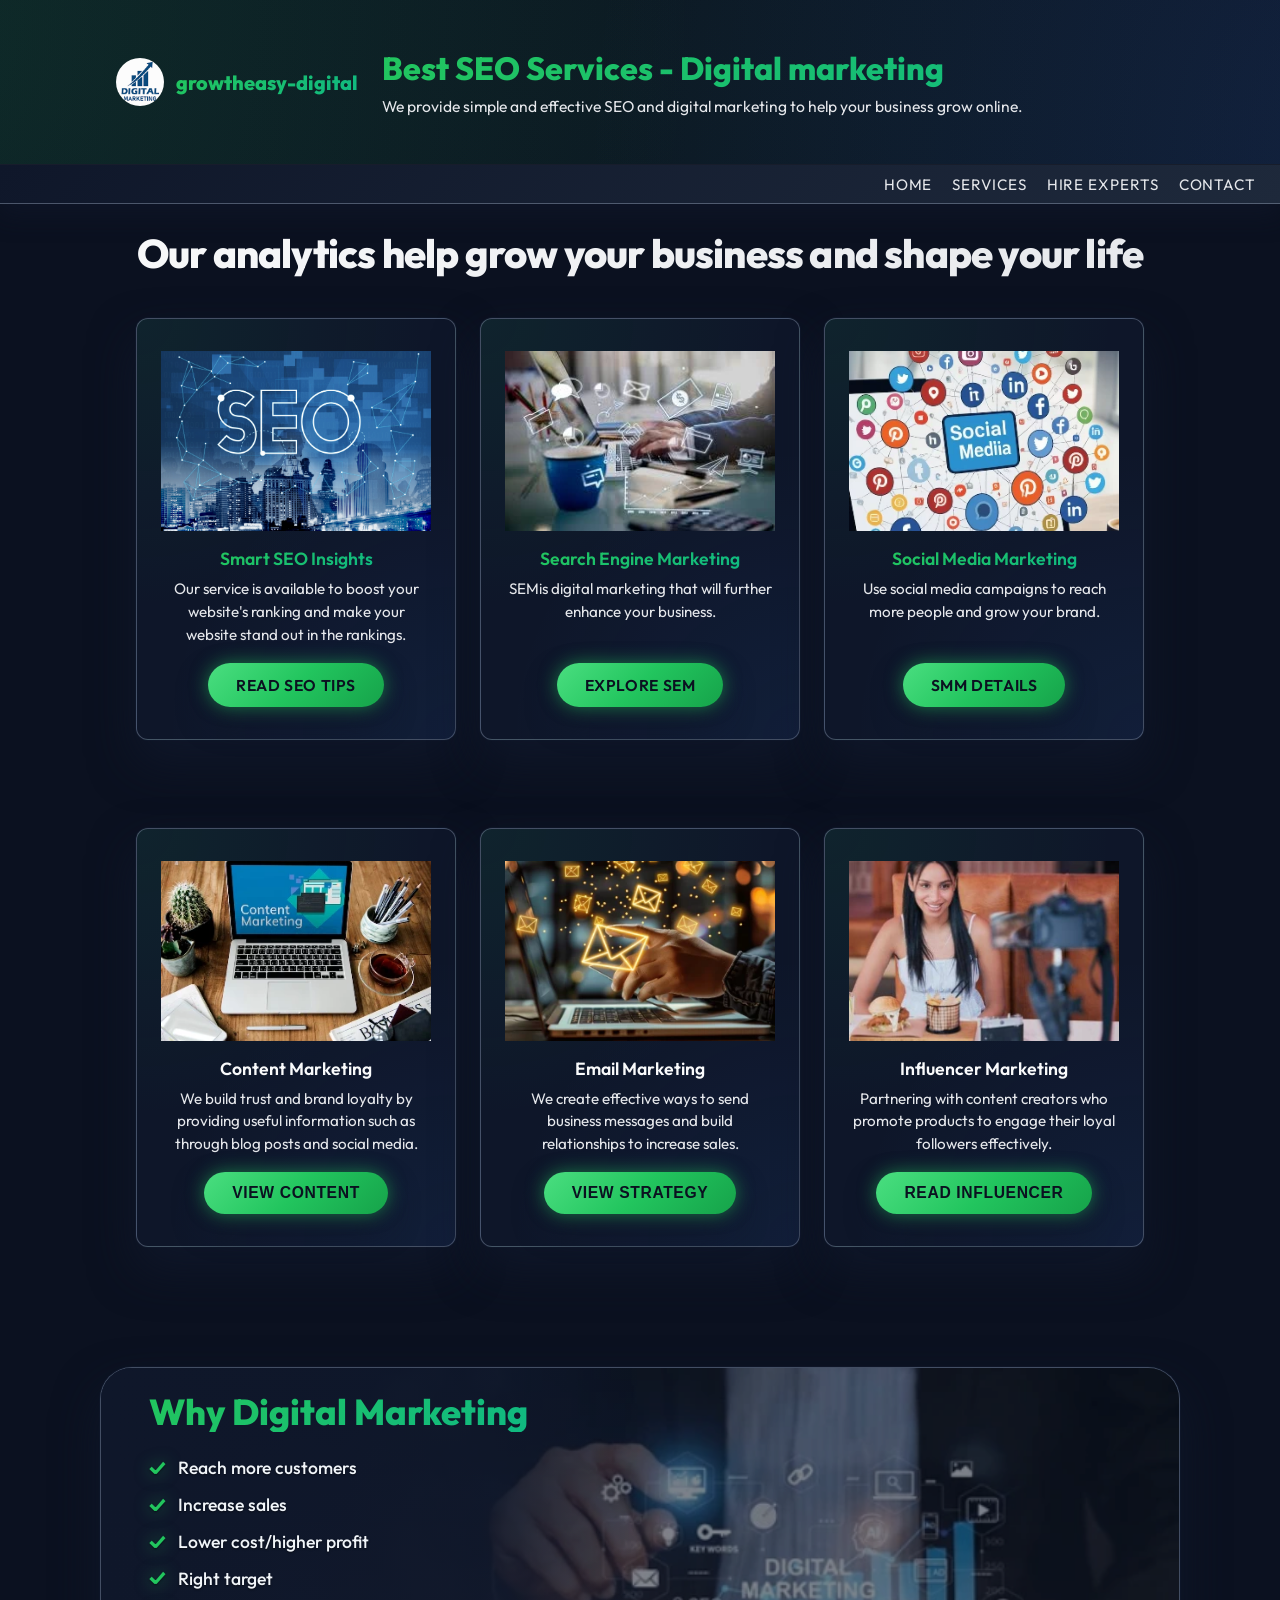
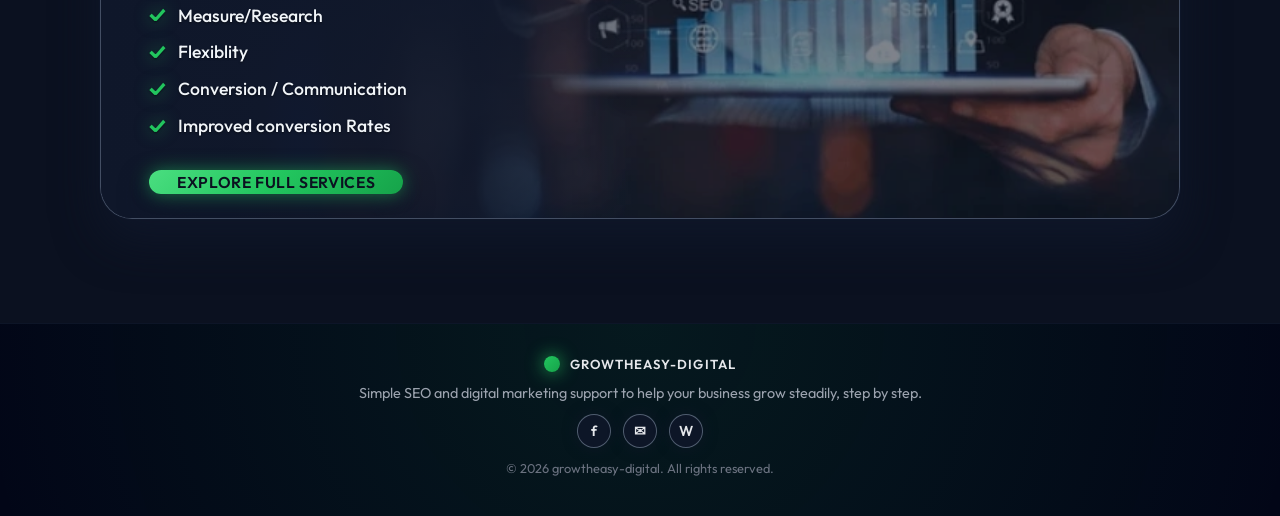
==== commit 8da3b5d3: "Add files via upload" ====
--- a/index.html
+++ b/index.html
@@ -5,9 +5,10 @@
   <meta charset="UTF-8" />
   <meta name="viewport" content="width=device-width, initial-scale=1.0" />
   <title>Best SEO Services - growtheasy-digital</title>
-  <meta name="description"
+  <meta name="Growtheasy-digital: Leading digital marketing agency offering SEO"
     content="growtheasy-digital offers simple, effective SEO and digital marketing services to help your website rank higher and get more traffic." />
-  <meta name="keywords" content="best SEO services, simple SEO, growtheasy-digital, digital marketing" />
+  <meta name="digital marketing agency"
+    content="best SEO services, simple SEO, growtheasy-digital, digital marketing" />
 
   <!-- Open Graph / Facebook -->
   <meta property="og:type" content="website" />
@@ -26,6 +27,7 @@
   <meta property="twitter:image" content="https://digitalmarketing-blue.vercel.app/digitalmarketing.png" />
 
   <link rel="stylesheet" href="style.css" />
+  <link rel="icon" type="image/png" href="digitalmarketing.png">
   <!-- canonical -->
   <link rel="canonical" href="https://digitalmarketing-blue.vercel.app/" />
   <script type="application/ld+json">
@@ -157,7 +159,7 @@
       </div>
       <div class="feature-card delay-2">
         <img src="searchenginemarketing.webp" alt="Business growth chart" class="feature-icon" />
-        <h3 class="flashy-gradient-text">Search Engine marketing</h3>
+        <h3 class="flashy-gradient-text">Search Engine Marketing</h3>
         <p>SEMis digital marketing that will further enhance your business.</p>
         <a href="https://medium.com/@umadevik.2008/search-engine-marketing-aad16ede987d" class="feature-button"
           target="_blank" rel="noopener noreferrer">Explore SEM</a>
--- a/style.css
+++ b/style.css
@@ -940,7 +940,7 @@
 .why-choose-list li {
   display: flex;
   align-items: flex-start;
-  gap: 0.8rem;
+  gap: 0.75rem;
   font-size: 1.1rem;
   color: #e5e7eb;
   font-weight: 600;
@@ -948,7 +948,8 @@
 }
 
 .why-choose-list .bullet-icon {
-  margin-top: 0.15rem;
+  margin-top: 0.2rem;
+  flex-shrink: 0;
 }
 
 /* Specific Responsive for Why Choose Us */
@@ -963,6 +964,12 @@
     flex: 0 0 100%;
     width: 100%;
     text-align: center;
+  }
+
+  .why-choose-list {
+    align-items: flex-start;
+    margin: 0 auto;
+    width: fit-content;
   }
 }
 
@@ -1371,279 +1378,321 @@
 .contact-method-note {
   font-size: 0.9rem;
   color: #94a3b8;
-}
-/* Premium Ad Popup Styles */
-#adPopup {
-  display: none;
-  position: fixed;
-  bottom: 20px;
-  right: 20px;
-  width: 350px;
-  background: rgba(255, 255, 255, 0.9);
-  backdrop-filter: blur(10px);
-  -webkit-backdrop-filter: blur(10px);
-  border-radius: 12px;
-  box-shadow: 0 10px 30px rgba(0, 0, 0, 0.2);
-  z-index: 9999;
-  padding: 15px;
-  border: 1px solid rgba(255, 255, 255, 0.5);
-  font-family: 'Outfit', sans-serif;
-  animation: slideInUp 0.5s cubic-bezier(0.175, 0.885, 0.32, 1.275);
-}
-
-.popup-header {
-  display: flex;
-  justify-content: space-between;
-  align-items: center;
-  margin-bottom: 10px;
-}
-
-.popup-header span {
-  font-weight: 700;
-  color: #1a73e8;
-  font-size: 14px;
-  text-transform: uppercase;
-  letter-spacing: 0.05em;
-}
-
-.popup-close {
-  background: none;
-  border: none;
-  font-size: 24px;
-  cursor: pointer;
-  color: #64748b;
-  transition: color 0.2s;
-  display: flex;
-  align-items: center;
-  justify-content: center;
-  line-height: 1;
-}
-
-.popup-close:hover {
-  color: #ef4444;
-}
-
-.popup-image {
-  width: 100%;
-  border-radius: 8px;
-  box-shadow: 0 4px 10px rgba(0, 0, 0, 0.1);
-  margin-bottom: 10px;
-}
-
-.popup-text {
-  font-size: 0.9rem;
-  color: #1e293b;
-  margin: 0;
-  line-height: 1.4;
-  font-weight: 500;
-}
-
-@keyframes slideInUp {
-  from {
-    transform: translateY(100%);
-    opacity: 0;
-  }
-  to {
-    transform: translateY(0);
-    opacity: 1;
-  }
-}
-
-@media (max-width: 480px) {
-  #adPopup {
-    width: 90%;
-    left: 5%;
-    right: 5%;
-    bottom: 10px;
-  }
-} 
-
-/* Premium Full-Screen Modal Styles */
-.modal-overlay {
-  display: none;
-  position: fixed;
-  top: 0;
-  left: 0;
-  width: 100%;
-  height: 100%;
-  background: rgba(11, 17, 32, 0.95);
-  backdrop-filter: blur(15px);
-  -webkit-backdrop-filter: blur(15px);
-  z-index: 10000;
-  overflow: auto;
-  animation: fadeIn 0.4s ease;
-}
-
-.modal-content-card {
-  background: rgba(255, 255, 255, 0.05);
-  backdrop-filter: blur(20px);
-  -webkit-backdrop-filter: blur(20px);
-  border: 1px solid rgba(255, 255, 255, 0.1);
-  width: 90%;
-  max-width: 800px;
-  margin: 50px auto;
-  padding: 30px;
-  border-radius: 20px;
-  position: relative;
-  box-shadow: 0 25px 50px -12px rgba(0, 0, 0, 0.5);
-  color: #f9fafb;
-}
-
-.modal-close-btn {
-  position: absolute;
-  right: 20px;
-  top: 15px;
-  font-size: 40px;
-  cursor: pointer;
-  color: #94a3b8;
-  transition: color 0.3s, transform 0.3s;
-  line-height: 1;
-}
-
-.modal-close-btn:hover {
-  color: #22c55e;
-  transform: rotate(90deg);
-}
-
-.modal-title-text {
-  text-align: center;
-  color: #f9fafb;
-  margin-top: 0;
-  margin-bottom: 25px;
-  font-size: 1.75rem;
-  font-weight: 800;
-  background: linear-gradient(135deg, #22c55e, #10b981);
-  -webkit-background-clip: text;
-  background-clip: text;
-  -webkit-text-fill-color: transparent;
-}
-
-.modal-iframe-box {
-  position: relative;
-  width: 100%;
-  height: 0;
-  padding-top: 141.4286%;
-  padding-bottom: 0;
-  box-shadow: 0 10px 30px rgba(0, 0, 0, 0.3);
-  overflow: hidden;
-  border-radius: 12px;
-  will-change: transform;
-  border: 1px solid rgba(255, 255, 255, 0.1);
-}
-
-.modal-iframe-box iframe {
-  position: absolute;
-  width: 100%;
-  height: 100%;
-  top: 0;
-  left: 0;
-  border: none;
-}
-
-@keyframes fadeIn {
-  from { opacity: 0; }
-  to { opacity: 1; }
-}
-
-@media (max-width: 768px) {
-  .modal-content-card {
-    width: 95%;
-    margin: 20px auto;
-    padding: 20px;
-  }
-  .modal-title-text {
-    font-size: 1.4rem;
-  }
-} 
-
-/* Premium Email Strategy Modal Styles */
-.strategy-grid {
-  display: grid;
-  grid-template-columns: repeat(3, 1fr);
-  gap: 20px;
-  margin-bottom: 30px;
-}
-
-.strategy-step {
-  text-align: center;
-  padding: 20px;
-  background: rgba(255, 255, 255, 0.03);
-  border-radius: 15px;
-  border: 1px solid rgba(255, 255, 255, 0.05);
-  transition: transform 0.3s ease;
-}
-
-.strategy-step:hover {
-  transform: translateY(-5px);
-  background: rgba(255, 255, 255, 0.06);
-}
-
-.step-icon {
-  width: 40px;
-  height: 40px;
-  background: linear-gradient(135deg, #22c55e, #10b981);
-  color: white;
-  border-radius: 50%;
-  display: flex;
-  align-items: center;
-  justify-content: center;
-  margin: 0 auto 15px;
-  font-weight: 800;
-  box-shadow: 0 0 15px rgba(34, 197, 94, 0.4);
-}
-
-.strategy-step h4 {
-  margin: 0 0 10px;
-  font-size: 1.1rem;
-  color: #22c55e;
-}
-
-.strategy-step p {
-  margin: 0;
-  font-size: 0.9rem;
-  color: #94a3b8;
-  line-height: 1.4;
-}
-
-.trust-stat-box {
-  text-align: center;
-  padding: 25px;
-  background: linear-gradient(135deg, rgba(34, 197, 94, 0.1), rgba(16, 185, 129, 0.1));
-  border-radius: 15px;
-  border: 1px solid rgba(34, 197, 94, 0.2);
-  margin-bottom: 30px;
-}
-
-.stat-highlight {
-  display: block;
-  font-size: 2.5rem;
-  font-weight: 800;
-  color: #22c55e;
-  margin-bottom: 5px;
-  text-shadow: 0 0 20px rgba(34, 197, 94, 0.3);
-}
-
-.trust-stat-box p {
-  margin: 0;
-  font-size: 1.1rem;
-  color: #f9fafb;
-  font-weight: 500;
-}
-
-.newsletter-preview {
-  border-radius: 12px;
-  overflow: hidden;
-  box-shadow: 0 15px 35px rgba(0, 0, 0, 0.4);
-  border: 1px solid rgba(255, 255, 255, 0.1);
-}
-
-.modal-preview-img {
-  width: 100%;
-  display: block;
-}
-
-@media (max-width: 600px) {
-  .strategy-grid {
-    grid-template-columns: 1fr;
-  }
-} 
+}
+
+/* Premium Ad Popup Styles */
+#adPopup {
+  display: none;
+  position: fixed;
+  bottom: 20px;
+  right: 20px;
+  width: 350px;
+  background: rgba(255, 255, 255, 0.9);
+  backdrop-filter: blur(10px);
+  -webkit-backdrop-filter: blur(10px);
+  border-radius: 12px;
+  box-shadow: 0 10px 30px rgba(0, 0, 0, 0.2);
+  z-index: 9999;
+  padding: 15px;
+  border: 1px solid rgba(255, 255, 255, 0.5);
+  font-family: 'Outfit', sans-serif;
+  animation: slideInUp 0.5s cubic-bezier(0.175, 0.885, 0.32, 1.275);
+}
+
+.popup-header {
+  display: flex;
+  justify-content: space-between;
+  align-items: center;
+  margin-bottom: 10px;
+}
+
+.popup-header span {
+  font-weight: 700;
+  color: #1a73e8;
+  font-size: 14px;
+  text-transform: uppercase;
+  letter-spacing: 0.05em;
+}
+
+.popup-close {
+  background: none;
+  border: none;
+  font-size: 24px;
+  cursor: pointer;
+  color: #64748b;
+  transition: color 0.2s;
+  display: flex;
+  align-items: center;
+  justify-content: center;
+  line-height: 1;
+}
+
+.popup-close:hover {
+  color: #ef4444;
+}
+
+.popup-image {
+  width: 100%;
+  border-radius: 8px;
+  box-shadow: 0 4px 10px rgba(0, 0, 0, 0.1);
+  margin-bottom: 10px;
+}
+
+.popup-text {
+  font-size: 0.9rem;
+  color: #1e293b;
+  margin: 0;
+  line-height: 1.4;
+  font-weight: 500;
+}
+
+@keyframes slideInUp {
+  from {
+    transform: translateY(100%);
+    opacity: 0;
+  }
+
+  to {
+    transform: translateY(0);
+    opacity: 1;
+  }
+}
+
+@media (max-width: 480px) {
+  #adPopup {
+    width: 90%;
+    left: 5%;
+    right: 5%;
+    bottom: 10px;
+  }
+}
+
+/* Premium Full-Screen Modal Styles */
+.modal-overlay {
+  display: none;
+  position: fixed;
+  top: 0;
+  left: 0;
+  width: 100%;
+  height: 100%;
+  background: rgba(11, 17, 32, 0.95);
+  backdrop-filter: blur(15px);
+  -webkit-backdrop-filter: blur(15px);
+  z-index: 10000;
+  overflow: auto;
+  animation: fadeIn 0.4s ease;
+}
+
+.modal-content-card {
+  background: rgba(255, 255, 255, 0.05);
+  backdrop-filter: blur(20px);
+  -webkit-backdrop-filter: blur(20px);
+  border: 1px solid rgba(255, 255, 255, 0.1);
+  width: 90%;
+  max-width: 800px;
+  margin: 50px auto;
+  padding: 30px;
+  border-radius: 20px;
+  position: relative;
+  box-shadow: 0 25px 50px -12px rgba(0, 0, 0, 0.5);
+  color: #f9fafb;
+}
+
+.modal-close-btn {
+  position: absolute;
+  right: 20px;
+  top: 15px;
+  font-size: 40px;
+  cursor: pointer;
+  color: #94a3b8;
+  transition: color 0.3s, transform 0.3s;
+  line-height: 1;
+}
+
+.modal-close-btn:hover {
+  color: #22c55e;
+  transform: rotate(90deg);
+}
+
+.modal-title-text {
+  text-align: center;
+  color: #f9fafb;
+  margin-top: 0;
+  margin-bottom: 25px;
+  font-size: 1.75rem;
+  font-weight: 800;
+  background: linear-gradient(135deg, #22c55e, #10b981);
+  -webkit-background-clip: text;
+  background-clip: text;
+  -webkit-text-fill-color: transparent;
+}
+
+.modal-iframe-box {
+  position: relative;
+  width: 100%;
+  height: 0;
+  padding-top: 141.4286%;
+  padding-bottom: 0;
+  box-shadow: 0 10px 30px rgba(0, 0, 0, 0.3);
+  overflow: hidden;
+  border-radius: 12px;
+  will-change: transform;
+  border: 1px solid rgba(255, 255, 255, 0.1);
+}
+
+.modal-iframe-box iframe {
+  position: absolute;
+  width: 100%;
+  height: 100%;
+  top: 0;
+  left: 0;
+  border: none;
+}
+
+@keyframes fadeIn {
+  from {
+    opacity: 0;
+  }
+
+  to {
+    opacity: 1;
+  }
+}
+
+@media (max-width: 768px) {
+  .modal-content-card {
+    width: 95%;
+    margin: 20px auto;
+    padding: 20px;
+  }
+
+  .modal-title-text {
+    font-size: 1.4rem;
+  }
+}
+
+/* Premium Email Strategy Modal Styles */
+.strategy-grid {
+  display: grid;
+  grid-template-columns: repeat(3, 1fr);
+  gap: 20px;
+  margin-bottom: 30px;
+}
+
+.strategy-step {
+  text-align: center;
+  padding: 20px;
+  background: rgba(255, 255, 255, 0.03);
+  border-radius: 15px;
+  border: 1px solid rgba(255, 255, 255, 0.05);
+  transition: transform 0.3s ease;
+}
+
+.strategy-step:hover {
+  transform: translateY(-5px);
+  background: rgba(255, 255, 255, 0.06);
+}
+
+.step-icon {
+  width: 40px;
+  height: 40px;
+  background: linear-gradient(135deg, #22c55e, #10b981);
+  color: white;
+  border-radius: 50%;
+  display: flex;
+  align-items: center;
+  justify-content: center;
+  margin: 0 auto 15px;
+  font-weight: 800;
+  box-shadow: 0 0 15px rgba(34, 197, 94, 0.4);
+}
+
+.strategy-step h4 {
+  margin: 0 0 10px;
+  font-size: 1.1rem;
+  color: #22c55e;
+}
+
+.strategy-step p {
+  margin: 0;
+  font-size: 0.9rem;
+  color: #94a3b8;
+  line-height: 1.4;
+}
+
+.trust-stat-box {
+  text-align: center;
+  padding: 25px;
+  background: linear-gradient(135deg, rgba(34, 197, 94, 0.1), rgba(16, 185, 129, 0.1));
+  border-radius: 15px;
+  border: 1px solid rgba(34, 197, 94, 0.2);
+  margin-bottom: 30px;
+}
+
+.stat-highlight {
+  display: block;
+  font-size: 2.5rem;
+  font-weight: 800;
+  color: #22c55e;
+  margin-bottom: 5px;
+  text-shadow: 0 0 20px rgba(34, 197, 94, 0.3);
+}
+
+.trust-stat-box p {
+  margin: 0;
+  font-size: 1.1rem;
+  color: #f9fafb;
+  font-weight: 500;
+}
+
+.newsletter-preview {
+  border-radius: 12px;
+  overflow: hidden;
+  box-shadow: 0 15px 35px rgba(0, 0, 0, 0.4);
+  border: 1px solid rgba(255, 255, 255, 0.1);
+}
+
+.modal-preview-img {
+  width: 100%;
+  display: block;
+}
+
+@media (max-width: 600px) {
+  .strategy-grid {
+    grid-template-columns: 1fr;
+  }
+}
+
+/* Fix for CTA Section on Mobile */
+@media (max-width: 768px) {
+  .cta-card {
+    display: flex !important;
+    flex-direction: column !important;
+    height: auto !important;
+    min-height: 0 !important;
+  }
+
+  .cta-banner-image {
+    order: 2 !important;
+    height: auto !important;
+    min-height: 250px !important;
+    object-position: center !important;
+  }
+
+  .cta-overlay-left {
+    order: 1 !important;
+    position: static !important;
+    width: 100% !important;
+    height: auto !important;
+    background: rgba(11, 17, 32, 0.95) !important;
+    padding: 2.5rem 1.5rem !important;
+    align-items: center !important;
+    text-align: center !important;
+  }
+
+  .cta-benefits-list {
+    align-items: flex-start !important;
+    margin: 0 auto 2rem !important;
+    width: fit-content !important;
+  }
+}
